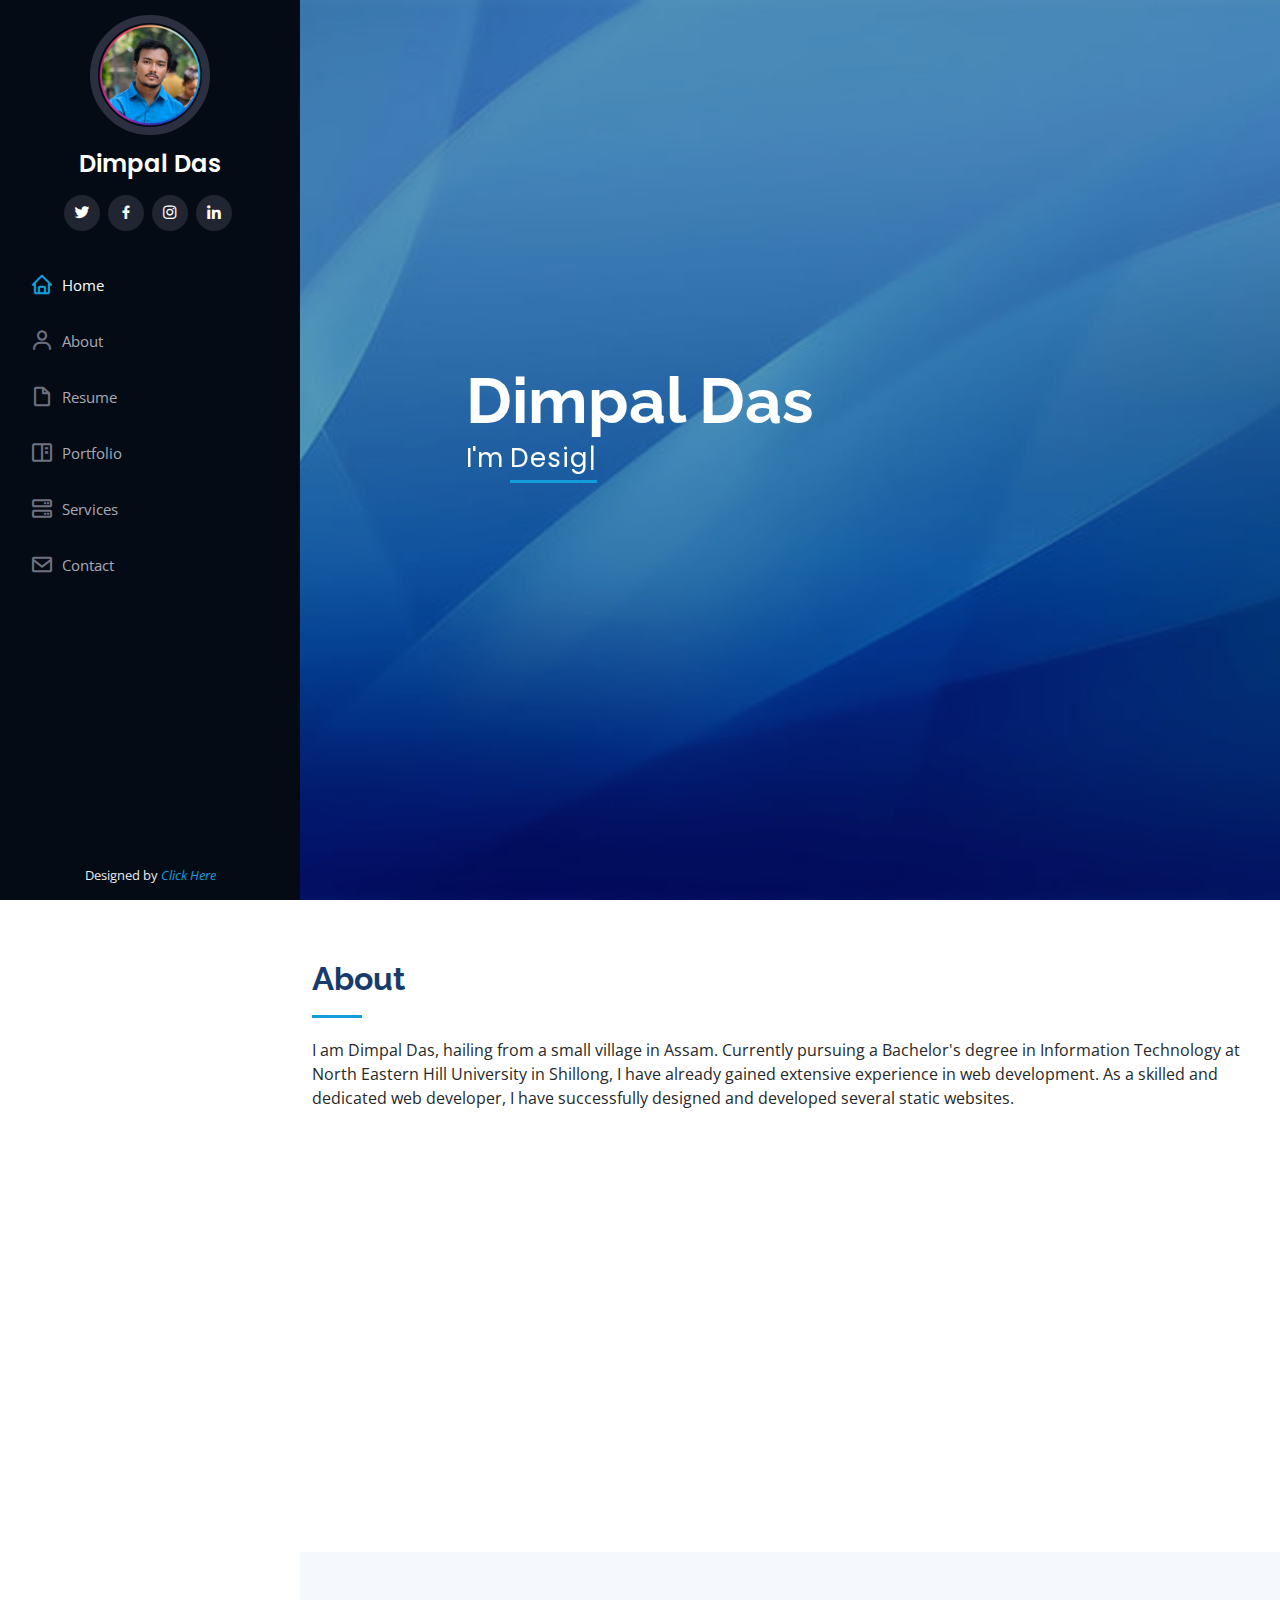
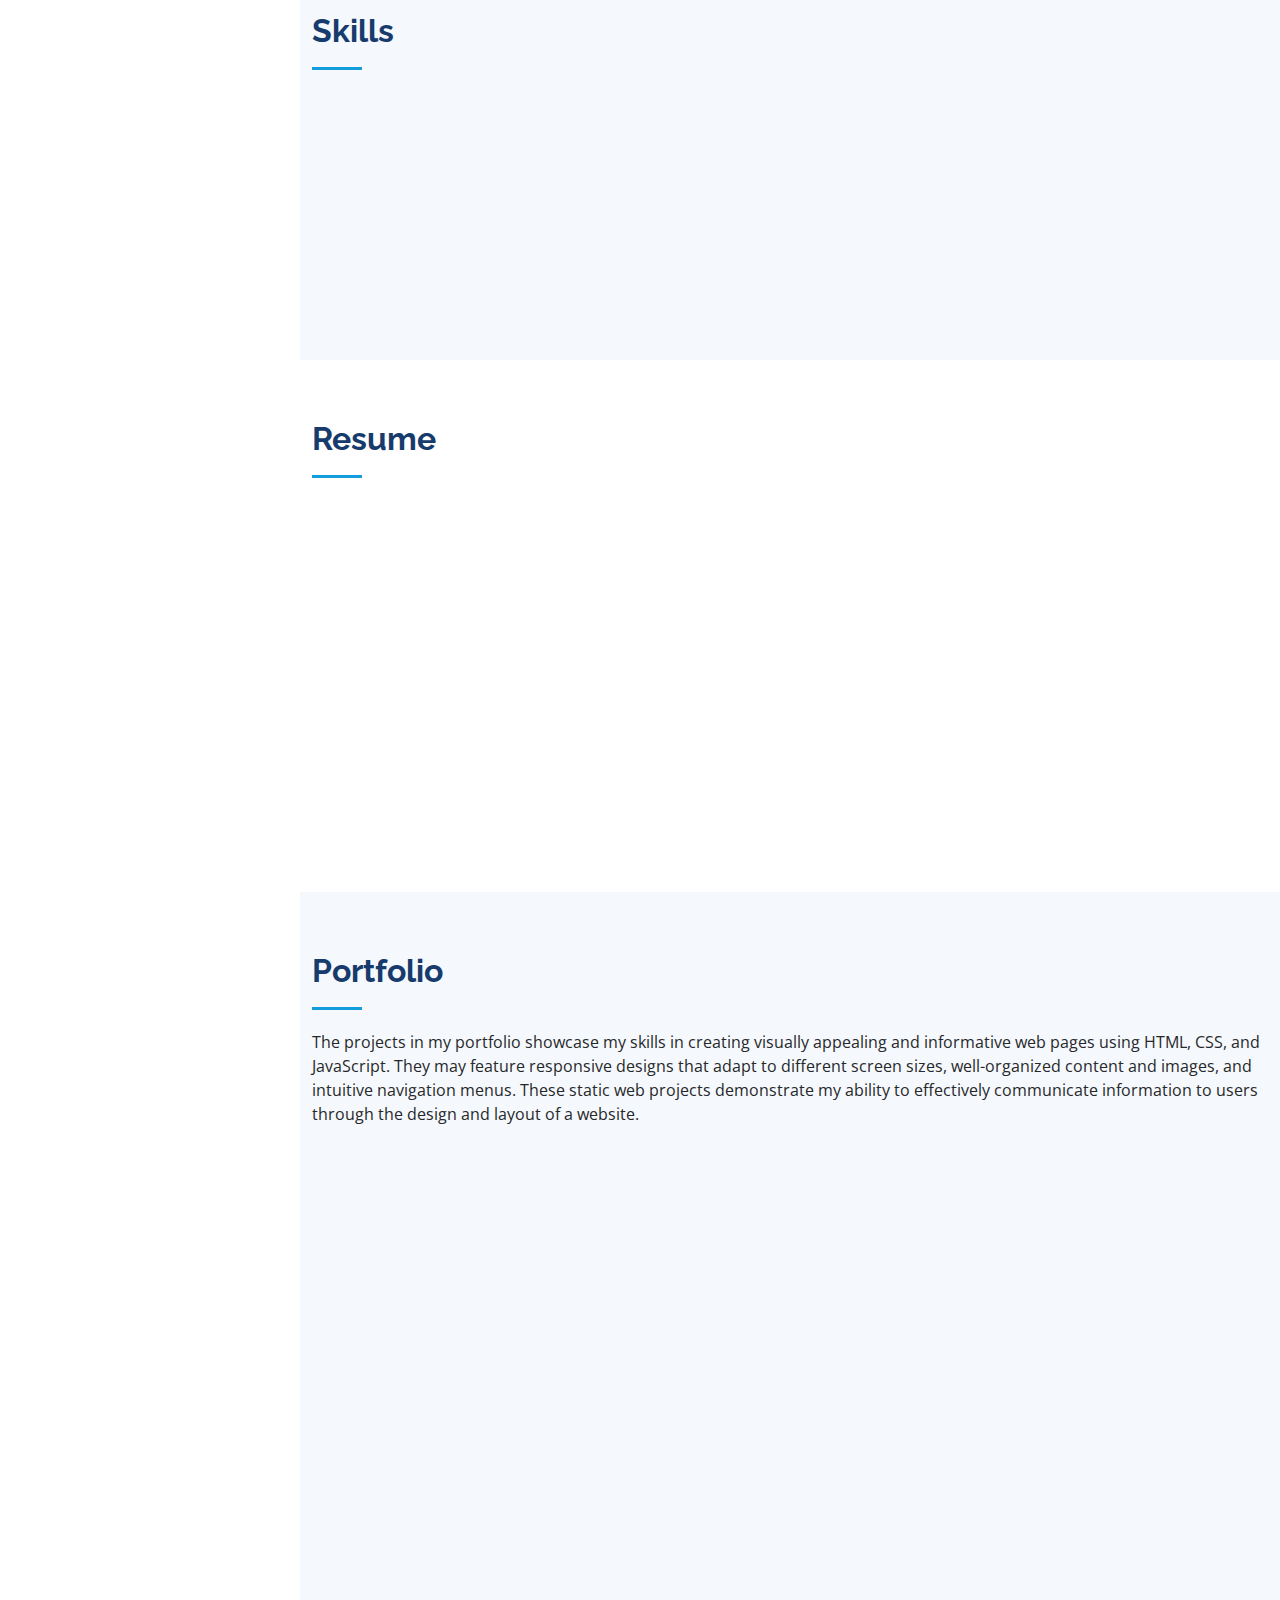
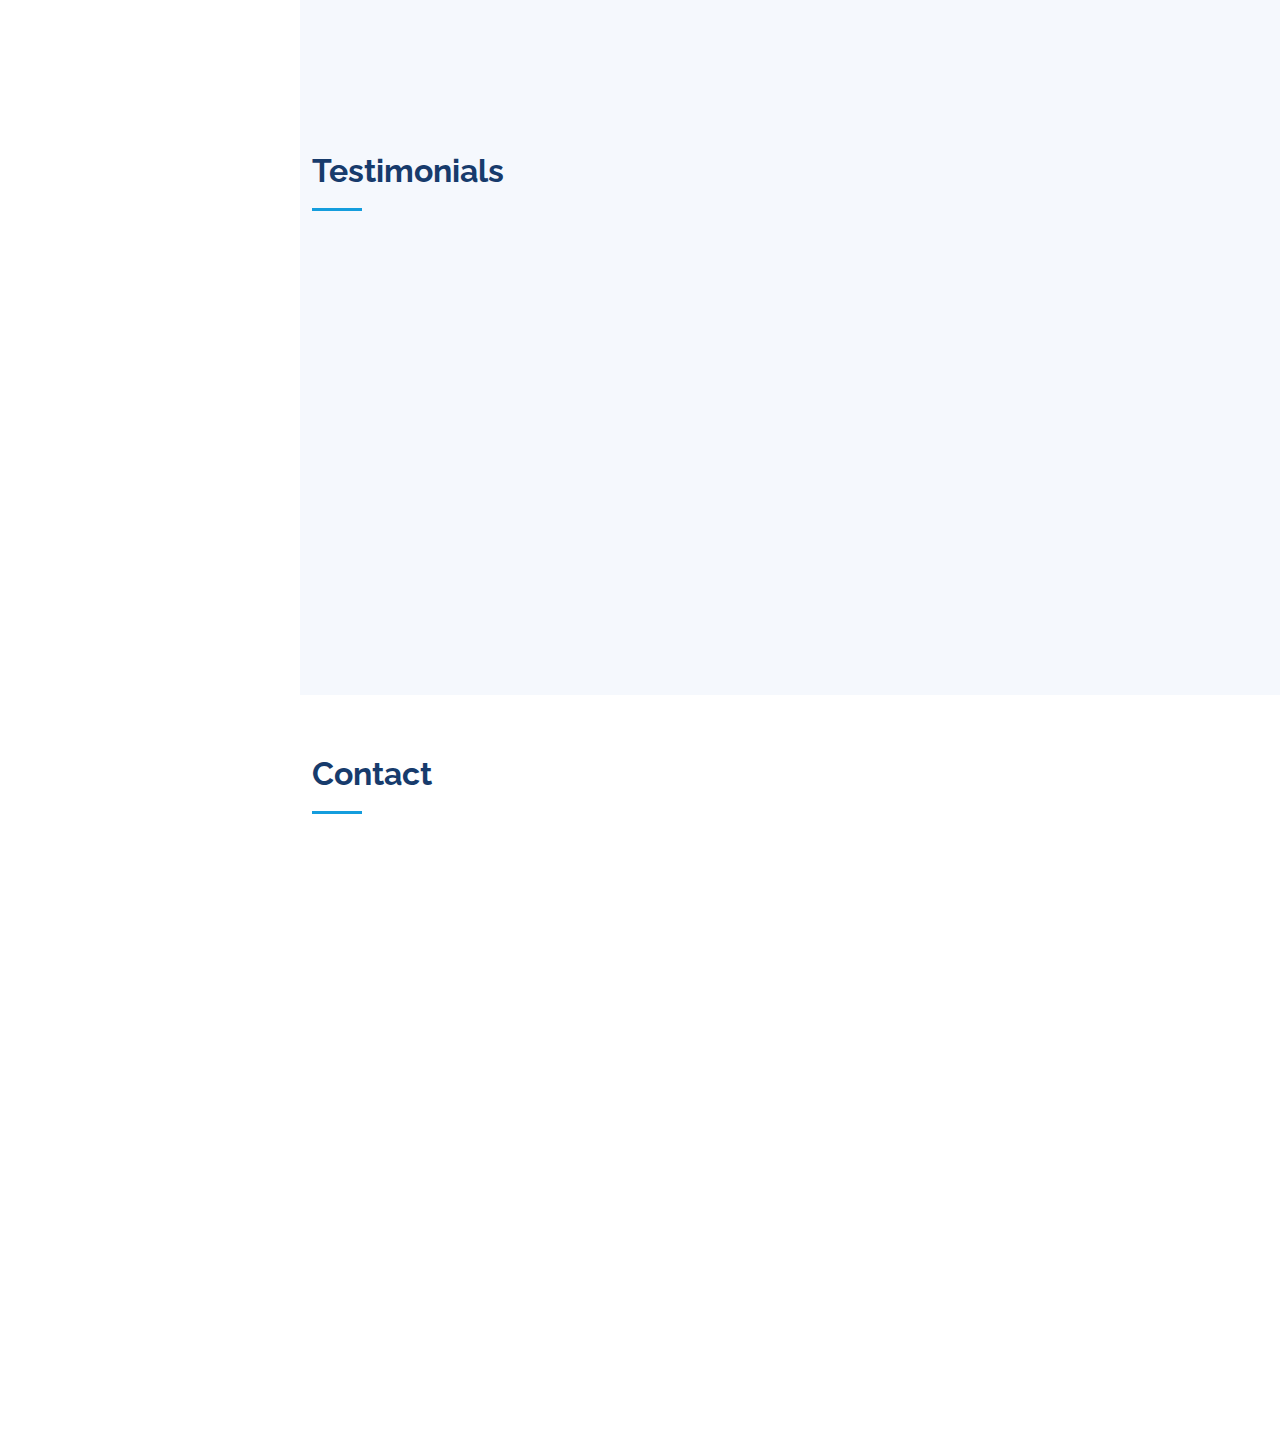
==== index.html @ 3d7adf9d "first submit" ====
<!DOCTYPE html>
<html lang="en">

<head>
  <meta charset="utf-8">
  <meta content="width=device-width, initial-scale=1.0" name="viewport">

  <title>Dimpal</title>
  <meta content="" name="description">
  <meta content="" name="keywords">

  <!-- Favicons -->
  <link href="assets/img/mylogos.png" rel="icon">
  <link href="assets/img/mylogos.png" rel="apple-touch-icon">

  <!-- Google Fonts -->
  <link
    href="https://fonts.googleapis.com/css?family=Open+Sans:300,300i,400,400i,600,600i,700,700i|Raleway:300,300i,400,400i,500,500i,600,600i,700,700i|Poppins:300,300i,400,400i,500,500i,600,600i,700,700i"
    rel="stylesheet">

  <!-- Vendor CSS Files -->
  <link href="assets/vendor/aos/aos.css" rel="stylesheet">
  <link href="assets/vendor/bootstrap/css/bootstrap.min.css" rel="stylesheet">
  <link href="assets/vendor/bootstrap-icons/bootstrap-icons.css" rel="stylesheet">
  <link href="assets/vendor/boxicons/css/boxicons.min.css" rel="stylesheet">
  <link href="assets/vendor/glightbox/css/glightbox.min.css" rel="stylesheet">
  <link href="assets/vendor/swiper/swiper-bundle.min.css" rel="stylesheet">

  <!-- Template Main CSS File -->
  <link href="assets/css/style.css" rel="stylesheet">

  <!-- =======================================================
  * Template Name: iPortfolio
  * Updated: Mar 10 2023 with Bootstrap v5.2.3
  * Template URL: https://bootstrapmade.com/iportfolio-bootstrap-portfolio-websites-template/
  * Author: BootstrapMade.com
  * License: https://bootstrapmade.com/license/
  ======================================================== -->
</head>

<body>

  <!-- ======= Mobile nav toggle button ======= -->
  <i class="bi bi-list mobile-nav-toggle d-xl-none"></i>

  <!-- ======= Header ======= -->
  <header id="header">
    <div class="d-flex flex-column">

      <div class="profile">
        <img src="assets/img/dimpl.png" alt="" class="img-fluid rounded-circle">
        <h1 class="text-light"><a href="index.html">Dimpal Das</a></h1>
        <div class="social-links mt-3 text-center">
          <a href="https://twitter.com/SriDimpalDas3?t=jRDei_C4oICgm6R122n3Zw&s=09" class="twitter"><i class="bx bxl-twitter"></i></a>
          <a href="https://www.facebook.com/dimpal.das.12576" class="facebook"><i class="bx bxl-facebook"></i></a>
          <a href="https://instagram.com/asd___0011?igshid=ZDdkNTZiNTM=" class="instagram"><i class="bx bxl-instagram"></i></a>
          <a href="https://www.linkedin.com/in/dimpal-das-0a098a165/" class="linkedin"><i class="bx bxl-linkedin"></i></a>
        </div>
      </div>

      <nav id="navbar" class="nav-menu navbar">
        <ul>
          <li><a href="#hero" class="nav-link scrollto active"><i class="bx bx-home"></i> <span>Home</span></a></li>
          <li><a href="#about" class="nav-link scrollto"><i class="bx bx-user"></i> <span>About</span></a></li>
          <li><a href="#resume" class="nav-link scrollto"><i class="bx bx-file-blank"></i> <span>Resume</span></a></li>
          <li><a href="#portfolio" class="nav-link scrollto"><i class="bx bx-book-content"></i>
              <span>Portfolio</span></a></li>
          <li><a href="#services" class="nav-link scrollto"><i class="bx bx-server"></i> <span>Services</span></a></li>
          <li><a href="#contact" class="nav-link scrollto"><i class="bx bx-envelope"></i> <span>Contact</span></a></li>
        </ul>
      </nav><!-- .nav-menu -->
    </div>
  </header><!-- End Header -->

  <!-- ======= Hero Section ======= -->
  <section id="hero" class="d-flex flex-column justify-content-center align-items-center">
    <div class="hero-container" data-aos="fade-in">
      <h1>Dimpal Das</h1>
      <p>I'm <span class="typed" data-typed-items="Designer, Developer, Freelancer, Photographer"></span></p>
    </div>
  </section><!-- End Hero -->

  <main id="main">

    <!-- ======= About Section ======= -->
    <section id="about" class="about">
      <div class="container">

        <div class="section-title">
          <h2>About</h2>
          <p>I am Dimpal Das, hailing from a small village in Assam. Currently pursuing a Bachelor's
            degree in Information Technology at North Eastern Hill University in Shillong, I have already gained
            extensive experience in web development. As a skilled and dedicated web developer, I have successfully
            designed and developed several static websites.
          </p>
        </div>

        <div class="row">
          <div class="col-lg-4" data-aos="fade-right">
            <img src="assets/img/profile-img.jpg" class="img-fluid img-thumbnail" alt="">
          </div>
          <div class="col-lg-8 pt-4 pt-lg-0 content" data-aos="fade-left">
            <h3>UI/UX Designer &amp; Web Developer.</h3>
            <p class="fst-italic">
              My passion for web development stems from my deep interest in computer technology and its practical
              applications. I am always eager to explore new techniques and stay up-to-date with emerging trends and
              best practices in the industry. I am also an avid learner and enjoy reading about new topics. I am
              well-equipped to pursue a successful and fulfilling career in the field of Information Technology.
            </p>
            <div class="row">
              <div class="col-lg-6">
                <ul>
                  <li><i class="bi bi-chevron-right"></i> <strong>Birthday:</strong> <span>29 January 2002</span></li>
                  <li><i class="bi bi-chevron-right"></i> <strong>Website:</strong> <span>www.dimpal.online</span></li>
                  <li><i class="bi bi-chevron-right"></i> <strong>Phone:</strong> <span>+123 456 7890</span></li>
                  <li><i class="bi bi-chevron-right"></i> <strong>Place:</strong> <span>Assam, India</span></li>
                </ul>
              </div>
              <div class="col-lg-6">
                <ul>
                  <li><i class="bi bi-chevron-right"></i> <strong>Age:</strong> <span>21</span></li>
                  <li><i class="bi bi-chevron-right"></i> <strong>Email:</strong> <span>contact@dimpal.online</span>
                  </li>
                  <li><i class="bi bi-chevron-right"></i> <strong>Freelance:</strong> <span>Available</span></li>
                </ul>
              </div>
            </div>
          </div>
        </div>

      </div>
    </section><!-- End About Section -->

    <!-- ======= Skills Section ======= -->
    <section id="skills" class="skills section-bg">
      <div class="container">

        <div class="section-title">
          <h2>Skills</h2>
        </div>

        <div class="row skills-content">

          <div class="col-lg-6" data-aos="fade-up">

            <div class="progress">
              <span class="skill">HTML <i class="val">100%</i></span>
              <div class="progress-bar-wrap">
                <div class="progress-bar" role="progressbar" aria-valuenow="100" aria-valuemin="0" aria-valuemax="100">
                </div>
              </div>
            </div>

            <div class="progress">
              <span class="skill">CSS <i class="val">90%</i></span>
              <div class="progress-bar-wrap">
                <div class="progress-bar" role="progressbar" aria-valuenow="90" aria-valuemin="0" aria-valuemax="100">
                </div>
              </div>
            </div>

            <div class="progress">
              <span class="skill">JavaScript <i class="val">75%</i></span>
              <div class="progress-bar-wrap">
                <div class="progress-bar" role="progressbar" aria-valuenow="75" aria-valuemin="0" aria-valuemax="100">
                </div>
              </div>
            </div>

          </div>

          <div class="col-lg-6" data-aos="fade-up" data-aos-delay="100">

            <div class="progress">
              <span class="skill">React <i class="val">60%</i></span>
              <div class="progress-bar-wrap">
                <div class="progress-bar" role="progressbar" aria-valuenow="60" aria-valuemin="0" aria-valuemax="100">
                </div>
              </div>
            </div>

            <!-- <div class="progress">
              <span class="skill">Express <i class="val">20%</i></span>
              <div class="progress-bar-wrap">
                <div class="progress-bar" role="progressbar" aria-valuenow="20" aria-valuemin="0" aria-valuemax="100"></div>
              </div>
            </div> -->

            <div class="progress">
              <span class="skill">Photoshop <i class="val">60%</i></span>
              <div class="progress-bar-wrap">
                <div class="progress-bar" role="progressbar" aria-valuenow="60" aria-valuemin="0" aria-valuemax="100">
                </div>
              </div>
            </div>

          </div>

        </div>

      </div>
    </section><!-- End Skills Section -->

    <!-- ======= Resume Section ======= -->
    <section id="resume" class="resume">
      <div class="container">

        <div class="section-title">
          <h2>Resume</h2>
        </div>

        <div class="row">
          <div class="col-lg-6" data-aos="fade-up">
            <h3 class="resume-title">Sumary</h3>
            <div class="resume-item pb-0">
              <h4>Dimpal Das</h4>
              <p><em>I'm a positive, enthusiastic and competent Web Developer who, over the months, has built us a
                  diverse range of skills, qualities and attributes that guarantee I will perform highly in this
                  role.</em></p>
              <ul>
                <li>Bajali, Assam, India</li>
                <li>(123) 456-7891</li>
                <li>dimpaldas520@gmail.com</li>
              </ul>
            </div>
          </div>
          <div class="col-lg-6" data-aos="fade-up">
            <h3 class="resume-title">Education</h3>
            <div class="resume-item">
              <h4>Bachelor of Technology</h4>
              <p><b>Information Technology</b></p>
              <h5>2020 - Present</h5>
              <p><em>North Eastern Hill University, Shillong</em></p>
            </div>
          </div>
        </div>

      </div>
    </section><!-- End Resume Section -->

    <!-- ======= Portfolio Section ======= -->
    <section id="portfolio" class="portfolio section-bg">
      <div class="container">

        <div class="section-title">
          <h2>Portfolio</h2>
          <p>The projects in my portfolio showcase my skills in creating visually appealing and informative web
            pages using HTML, CSS, and JavaScript. They may feature responsive designs that adapt to different screen
            sizes, well-organized content and images, and intuitive navigation menus. These static web projects
            demonstrate my ability to effectively communicate information to users through the design and layout of a
            website.</p>
        </div>

        <div class="row" data-aos="fade-up">
          <div class="col-lg-12 d-flex justify-content-center">
            <ul id="portfolio-flters">
              <li data-filter="*" class="filter-active">All</li>
              <li data-filter=".filter-app">App</li>
              <li data-filter=".filter-card">Card</li>
              <li data-filter=".filter-web">Web</li>
            </ul>
          </div>
        </div>

        <div class="row portfolio-container" data-aos="fade-up" data-aos-delay="100">

          <div class="col-lg-4 col-md-6 portfolio-item filter-app">
            <div class="portfolio-wrap">
              <img src="assets/img/portfolio/calcu.png" class="img-fluid" alt="">
              <div class="portfolio-links">
                <a href="assets/img/portfolio/calcu.png" data-gallery="portfolioGallery" class="portfolio-lightbox"
                  title="Web 1"><i class="bx bx-plus"></i></a>
                <a href="./project1.html" title="More Details"><i class="bx bx-link"></i></a>
              </div>
            </div>
          </div>

          <div class="col-lg-4 col-md-6 portfolio-item filter-web">
            <div class="portfolio-wrap">
              <img src="assets/img/portfolio/registration.png" class="img-fluid" alt="">
              <div class="portfolio-links">
                <a href="assets/img/portfolio/registration.png" data-gallery="portfolioGallery"
                  class="portfolio-lightbox" title="Web 2"><i class="bx bx-plus"></i></a>
                <a href="./project2.html" title="More Details"><i class="bx bx-link"></i></a>
              </div>
            </div>
          </div>

          <div class="col-lg-4 col-md-6 portfolio-item filter-app">
            <div class="portfolio-wrap">
              <img src="assets/img/portfolio/sgpacalcu.png" class="img-fluid" alt="">
              <div class="portfolio-links">
                <a href="assets/img/portfolio/sgpacalcu.png" data-gallery="portfolioGallery" class="portfolio-lightbox"
                  title="Web 3"><i class="bx bx-plus"></i></a>
                <a href="./project3.html" title="More Details"><i class="bx bx-link"></i></a>
              </div>
            </div>
          </div>

          <div class="col-lg-4 col-md-6 portfolio-item filter-card">
            <div class="portfolio-wrap">
              <img src="assets/img/portfolio/rps.png" class="img-fluid" alt="">
              <div class="portfolio-links">
                <a href="assets/img/portfolio/rps.png" data-gallery="portfolioGallery" class="portfolio-lightbox"
                  title="Web 4"><i class="bx bx-plus"></i></a>
                <a href="./project4.html" title="More Details"><i class="bx bx-link"></i></a>
              </div>
            </div>
          </div>

          <div class="col-lg-4 col-md-6 portfolio-item filter-web">
            <div class="portfolio-wrap">
              <img src="assets/img/portfolio/portfolio.png" class="img-fluid" alt="">
              <div class="portfolio-links">
                <a href="assets/img/portfolio/portfolio.png" data-gallery="portfolioGallery" class="portfolio-lightbox"
                  title="Web 5"><i class="bx bx-plus"></i></a>
                <a href="./Project5.html" title="More Details"><i class="bx bx-link"></i></a>
              </div>
            </div>
          </div>

          <div class="col-lg-4 col-md-6 portfolio-item filter-app">
            <div class="portfolio-wrap">
              <img src="assets/img/portfolio/myprofile.png" class="img-fluid" alt="">
              <div class="portfolio-links">
                <a href="assets/img/portfolio/myprofile.png" data-gallery="portfolioGallery" class="portfolio-lightbox"
                  title="Web 6"><i class="bx bx-plus"></i></a>
                <a href="Project6.html" title="More Details"><i class="bx bx-link"></i></a>
              </div>
            </div>
          </div>

        </div>

      </div>
    </section><!-- End Portfolio Section -->

    <!-- ======= Services Section ======= -->

    <!-- End Services Section -->

    <!-- ======= Testimonials Section ======= -->
    <section id="testimonials" class="testimonials section-bg">
      <div class="container">

        <div class="section-title">
          <h2>Testimonials</h2>
        </div>

        <div class="testimonials-slider swiper" data-aos="fade-up" data-aos-delay="100">
          <div class="">

            <div class="swiper-slide">
              <div class="testimonial-item" data-aos="fade-up">
                <p>
                  <i class="bx bxs-quote-alt-left quote-icon-left"></i>I want to share my experience working with HTML, CSS, JavaScript, React, and Express. From the early
                  stages of designing the website's layout with HTML and CSS to adding interactivity and functionality
                  with JavaScript, I have found that these technologies are not only flexible but also intuitive and
                  easy to use. React, in particular, has been a game-changer for me, allowing me to create dynamic and
                  engaging user interfaces with ease.
                  And when it comes to server-side programming, Express has proven to be a reliable and efficient
                  framework that has allowed me to build robust and scalable web applications quickly.<br>
                  Thank you for your attention.
                  <i class="bx bxs-quote-alt-right quote-icon-right"></i>
                </p>
                <img src="assets/img/dimpl.png" class="testimonial-img" alt="">
                <h3>Dimpal Das</h3>
                <h4>Developer</h4>
              </div>
            </div><!-- End testimonial item -->
          </div>
          <div class="swiper-pagination"></div>
        </div>

      </div>
    </section><!-- End Testimonials Section -->

    <!-- ======= Contact Section ======= -->
    <section id="contact" class="contact">
      <div class="container">

        <div class="section-title">
          <h2>Contact</h2>
        </div>

        <div class="row" data-aos="fade-in">

          <div class="col-12 d-flex align-items-stretch">
            <div class="info">
              <div class="row">
                <div class="col-md-4 address">
                  <i class="bi bi-geo-alt"></i>
                  <h4>Location:</h4>
                  <p>Bajali Assam, India 781377</p>
                </div>

                <div class="col-md-4 email">
                  <i class="bi bi-envelope"></i>
                  <h4>Email:</h4>
                  <p>contact@dimpal.online</p>
                </div>

                <div class="col-md-4 phone">
                  <i class="bi bi-phone"></i>
                  <h4>Call:</h4>
                  <p>+1 5589 55488 55s</p>
                </div>
              </div>

              <iframe
                src="https://www.google.com/maps/embed?pb=!1m18!1m12!1m3!1d3395.9372894512726!2d91.89259403322534!3d25.609239640501862!2m3!1f0!2f0!3f0!3m2!1i1024!2i768!4f13.1!3m3!1m2!1s0x37507f22140a28e5%3A0xbd0c5db91a76e6c1!2sSchool%20of%20Technology!5e0!3m2!1sen!2sin!4v1681089300383!5m2!1sen!2sin"
                frameborder="0" style="border:0; width: 100%; height: 290px;" allowfullscreen></iframe>
            </div>

          </div>
        </div>

      </div>
    </section><!-- End Contact Section -->

  </main><!-- End #main -->

  <!-- ======= Footer ======= -->
  <footer id="footer">
    <div class="container">
      <div class="credits">
        <!-- All the links in the footer should remain intact. -->
        <!-- You can delete the links only if you purchased the pro version. -->
        <!-- Licensing information: https://bootstrapmade.com/license/ -->
        <!-- Purchase the pro version with working PHP/AJAX contact form: https://bootstrapmade.com/iportfolio-bootstrap-portfolio-websites-template/ -->
        Designed by <a href="https://dimpal.online/"><i>Click Here</i></a>
      </div>
    </div>
  </footer><!-- End  Footer -->

  <a href="#" class="back-to-top d-flex align-items-center justify-content-center"><i
      class="bi bi-arrow-up-short"></i></a>

  <!-- Vendor JS Files -->
  <script src="assets/vendor/purecounter/purecounter_vanilla.js"></script>
  <script src="assets/vendor/aos/aos.js"></script>
  <script src="assets/vendor/bootstrap/js/bootstrap.bundle.min.js"></script>
  <script src="assets/vendor/glightbox/js/glightbox.min.js"></script>
  <script src="assets/vendor/isotope-layout/isotope.pkgd.min.js"></script>
  <script src="assets/vendor/swiper/swiper-bundle.min.js"></script>
  <script src="assets/vendor/typed.js/typed.min.js"></script>
  <script src="assets/vendor/waypoints/noframework.waypoints.js"></script>
  <script src="assets/vendor/php-email-form/validate.js"></script>

  <!-- Template Main JS File -->
  <script src="assets/js/main.js"></script>

</body>

</html>
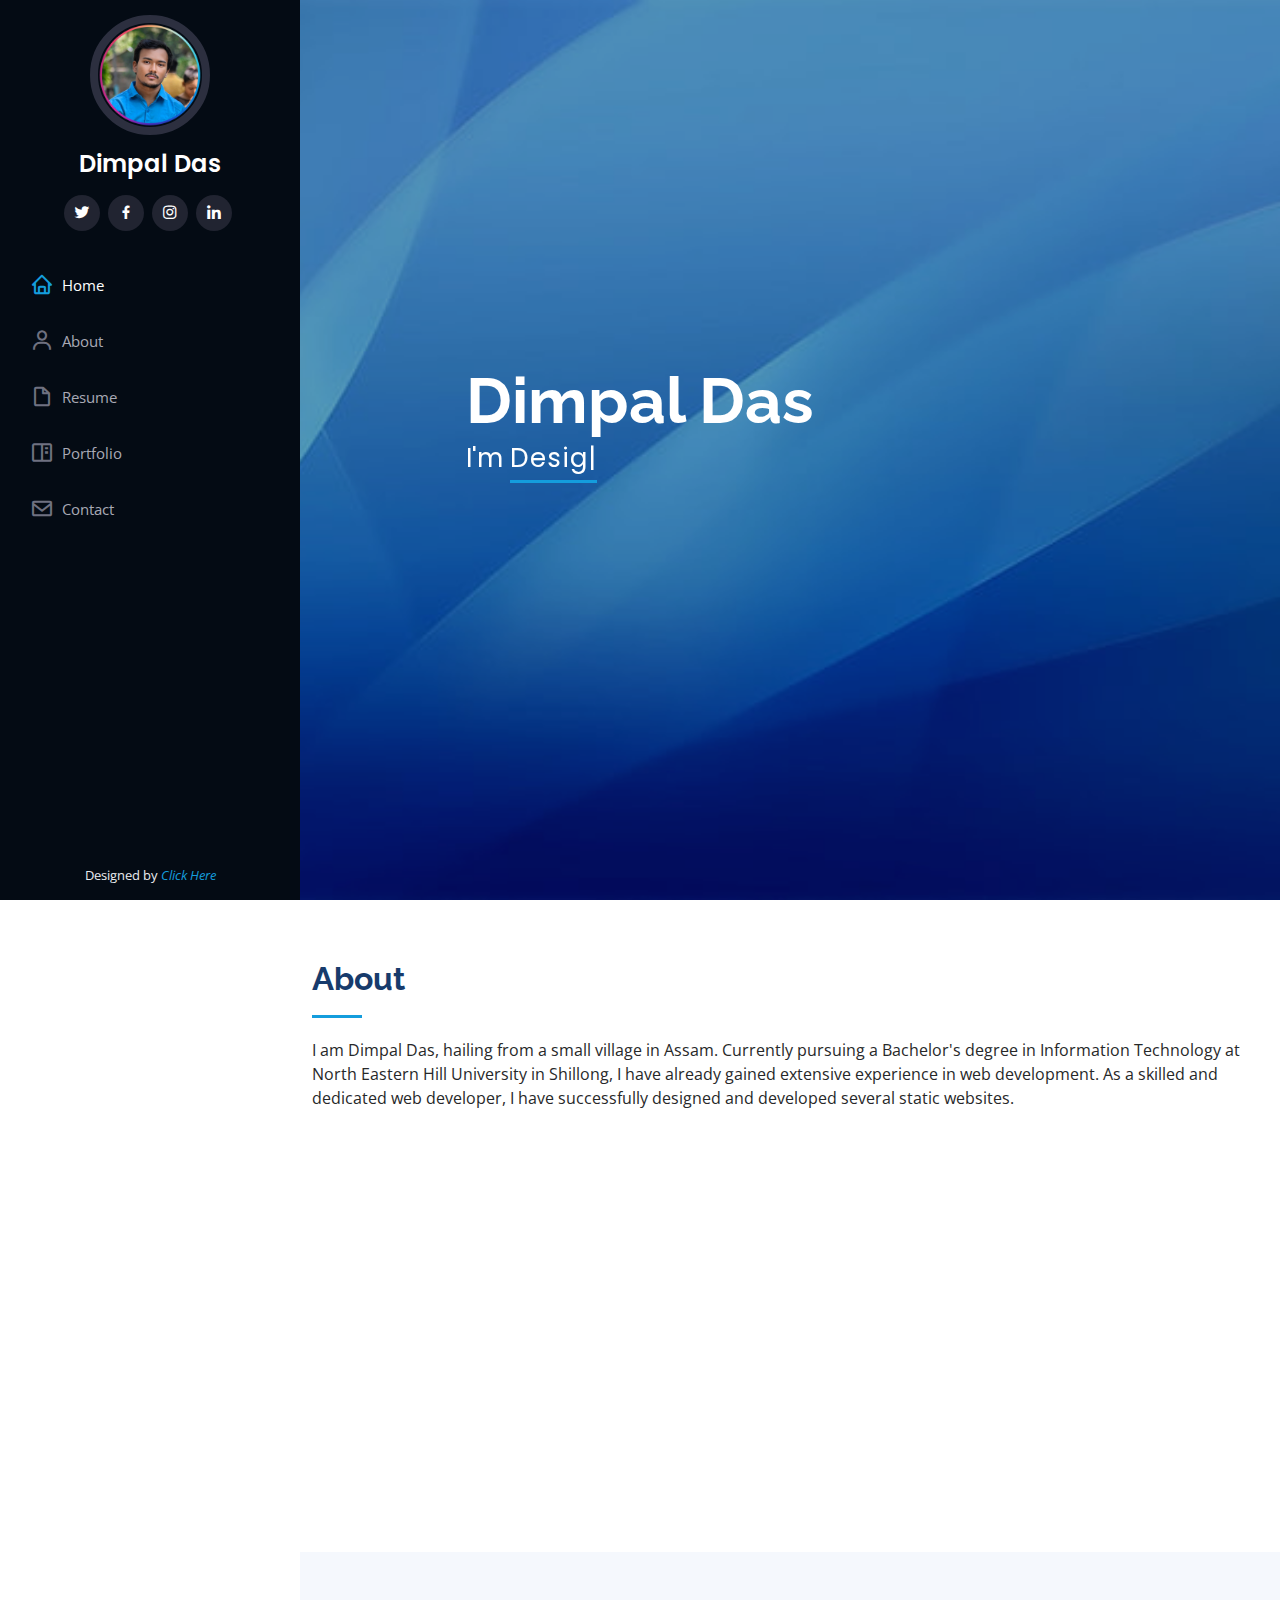
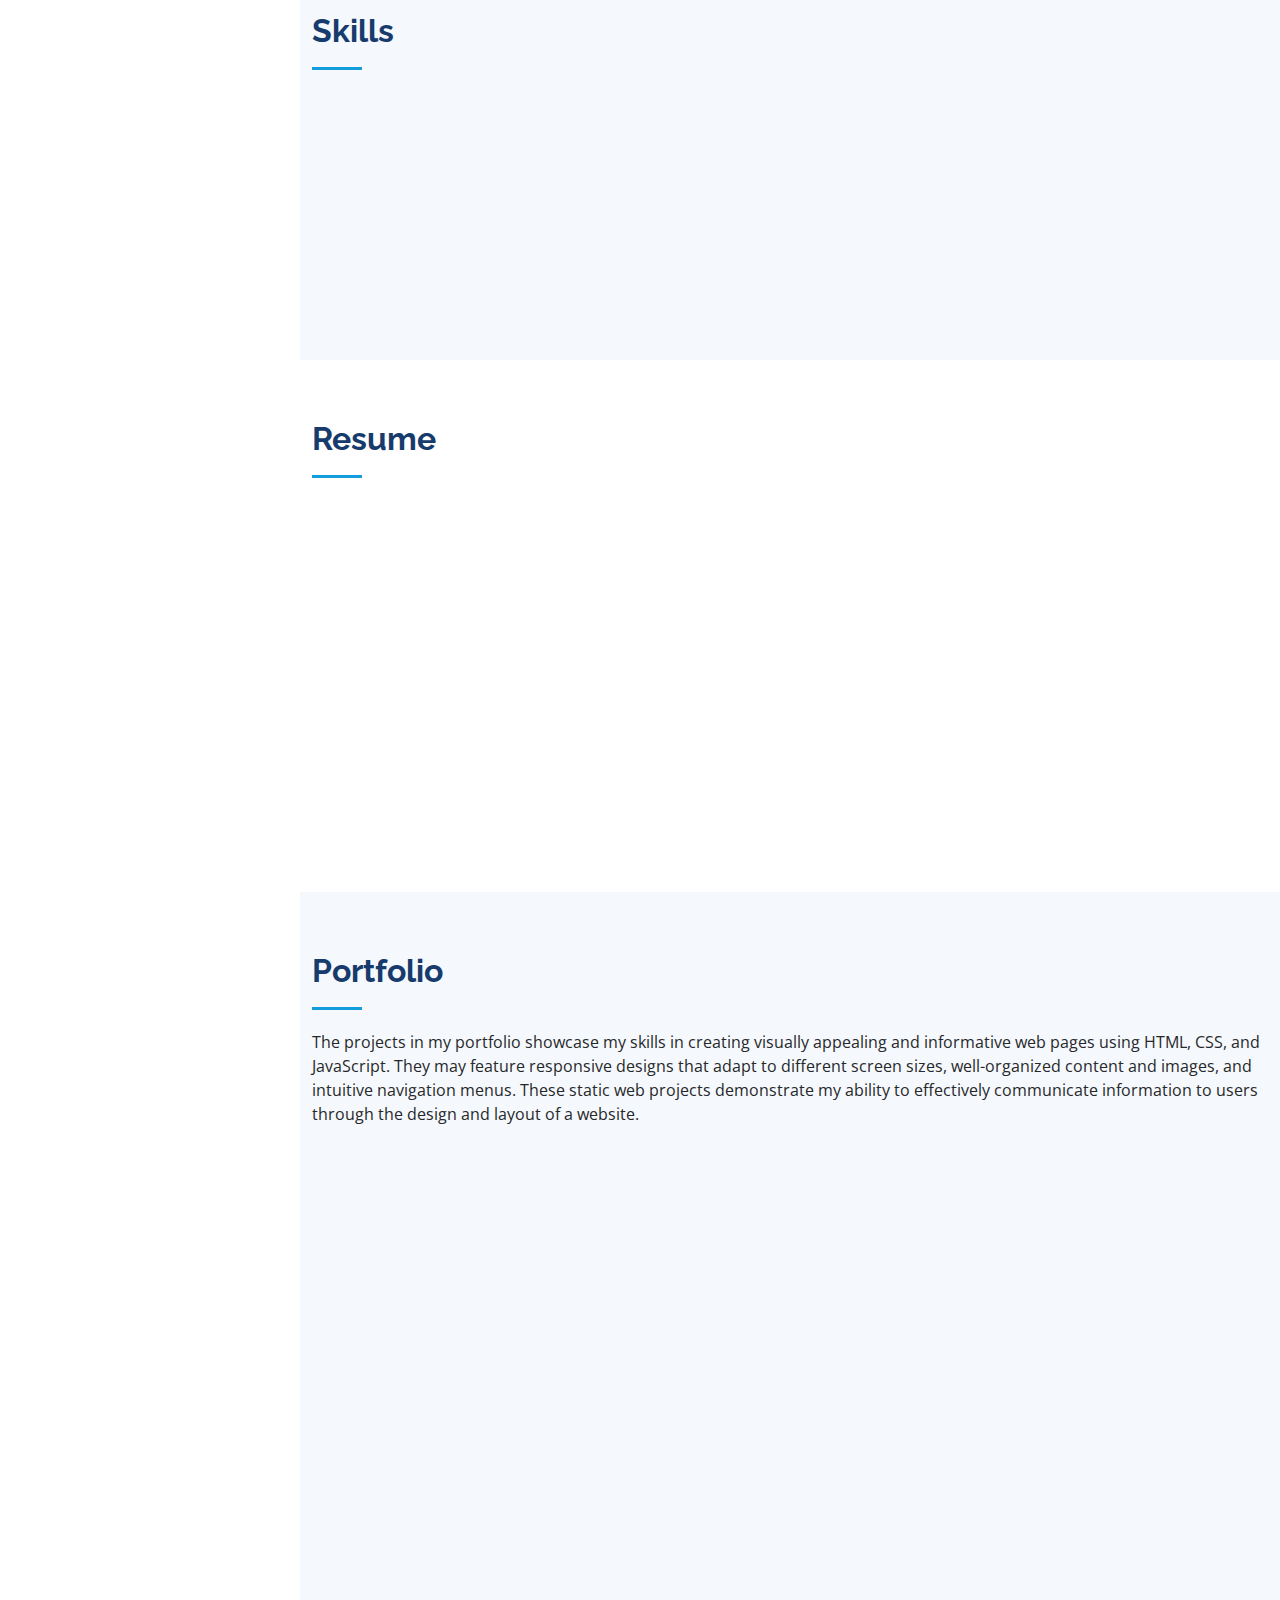
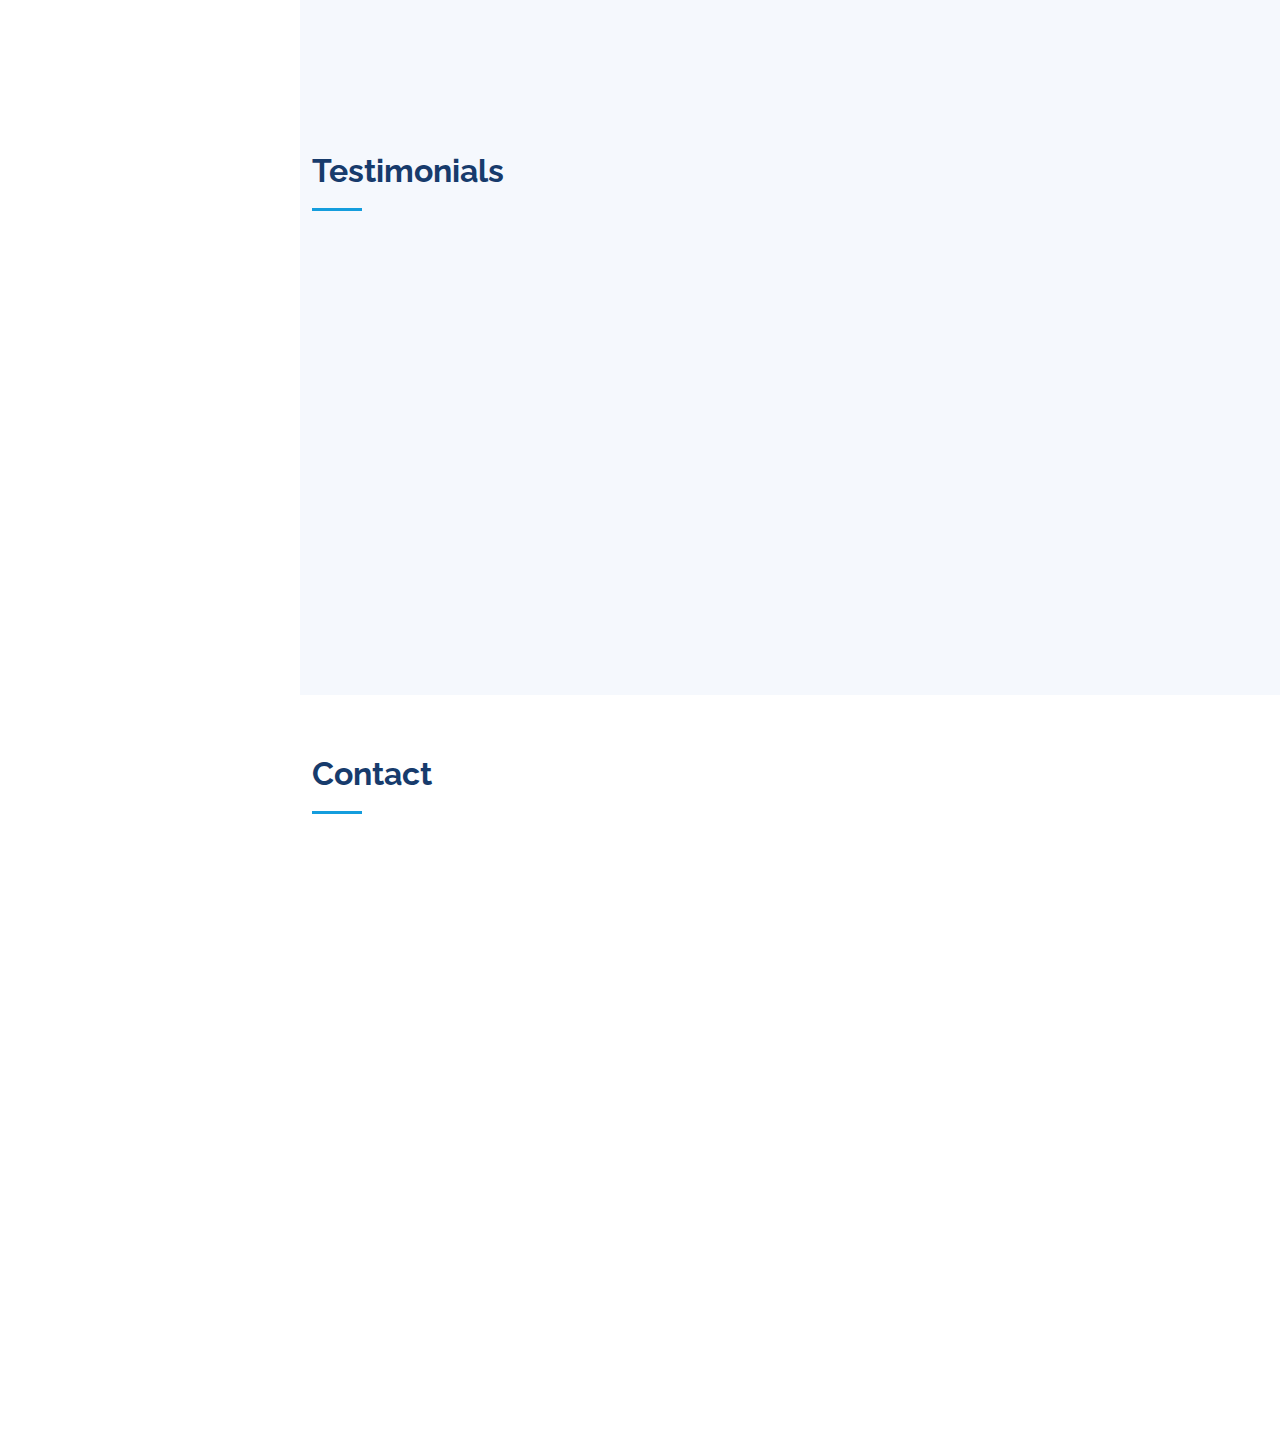
==== commit f7b8fc3e: "Add files via upload" ====
--- a/index.html
+++ b/index.html
@@ -65,7 +65,6 @@
           <li><a href="#resume" class="nav-link scrollto"><i class="bx bx-file-blank"></i> <span>Resume</span></a></li>
           <li><a href="#portfolio" class="nav-link scrollto"><i class="bx bx-book-content"></i>
               <span>Portfolio</span></a></li>
-          <li><a href="#services" class="nav-link scrollto"><i class="bx bx-server"></i> <span>Services</span></a></li>
           <li><a href="#contact" class="nav-link scrollto"><i class="bx bx-envelope"></i> <span>Contact</span></a></li>
         </ul>
       </nav><!-- .nav-menu -->
@@ -270,7 +269,7 @@
               <div class="portfolio-links">
                 <a href="assets/img/portfolio/calcu.png" data-gallery="portfolioGallery" class="portfolio-lightbox"
                   title="Web 1"><i class="bx bx-plus"></i></a>
-                <a href="./project1.html" title="More Details"><i class="bx bx-link"></i></a>
+                <a href="./project1" title="More Details"><i class="bx bx-link"></i></a>
               </div>
             </div>
           </div>
@@ -281,7 +280,7 @@
               <div class="portfolio-links">
                 <a href="assets/img/portfolio/registration.png" data-gallery="portfolioGallery"
                   class="portfolio-lightbox" title="Web 2"><i class="bx bx-plus"></i></a>
-                <a href="./project2.html" title="More Details"><i class="bx bx-link"></i></a>
+                <a href="./project2" title="More Details"><i class="bx bx-link"></i></a>
               </div>
             </div>
           </div>
@@ -292,7 +291,7 @@
               <div class="portfolio-links">
                 <a href="assets/img/portfolio/sgpacalcu.png" data-gallery="portfolioGallery" class="portfolio-lightbox"
                   title="Web 3"><i class="bx bx-plus"></i></a>
-                <a href="./project3.html" title="More Details"><i class="bx bx-link"></i></a>
+                <a href="./project3" title="More Details"><i class="bx bx-link"></i></a>
               </div>
             </div>
           </div>
@@ -303,7 +302,7 @@
               <div class="portfolio-links">
                 <a href="assets/img/portfolio/rps.png" data-gallery="portfolioGallery" class="portfolio-lightbox"
                   title="Web 4"><i class="bx bx-plus"></i></a>
-                <a href="./project4.html" title="More Details"><i class="bx bx-link"></i></a>
+                <a href="./project4" title="More Details"><i class="bx bx-link"></i></a>
               </div>
             </div>
           </div>
@@ -314,7 +313,7 @@
               <div class="portfolio-links">
                 <a href="assets/img/portfolio/portfolio.png" data-gallery="portfolioGallery" class="portfolio-lightbox"
                   title="Web 5"><i class="bx bx-plus"></i></a>
-                <a href="./Project5.html" title="More Details"><i class="bx bx-link"></i></a>
+                <a href="./Project5" title="More Details"><i class="bx bx-link"></i></a>
               </div>
             </div>
           </div>
@@ -325,7 +324,7 @@
               <div class="portfolio-links">
                 <a href="assets/img/portfolio/myprofile.png" data-gallery="portfolioGallery" class="portfolio-lightbox"
                   title="Web 6"><i class="bx bx-plus"></i></a>
-                <a href="Project6.html" title="More Details"><i class="bx bx-link"></i></a>
+                <a href="Project6" title="More Details"><i class="bx bx-link"></i></a>
               </div>
             </div>
           </div>
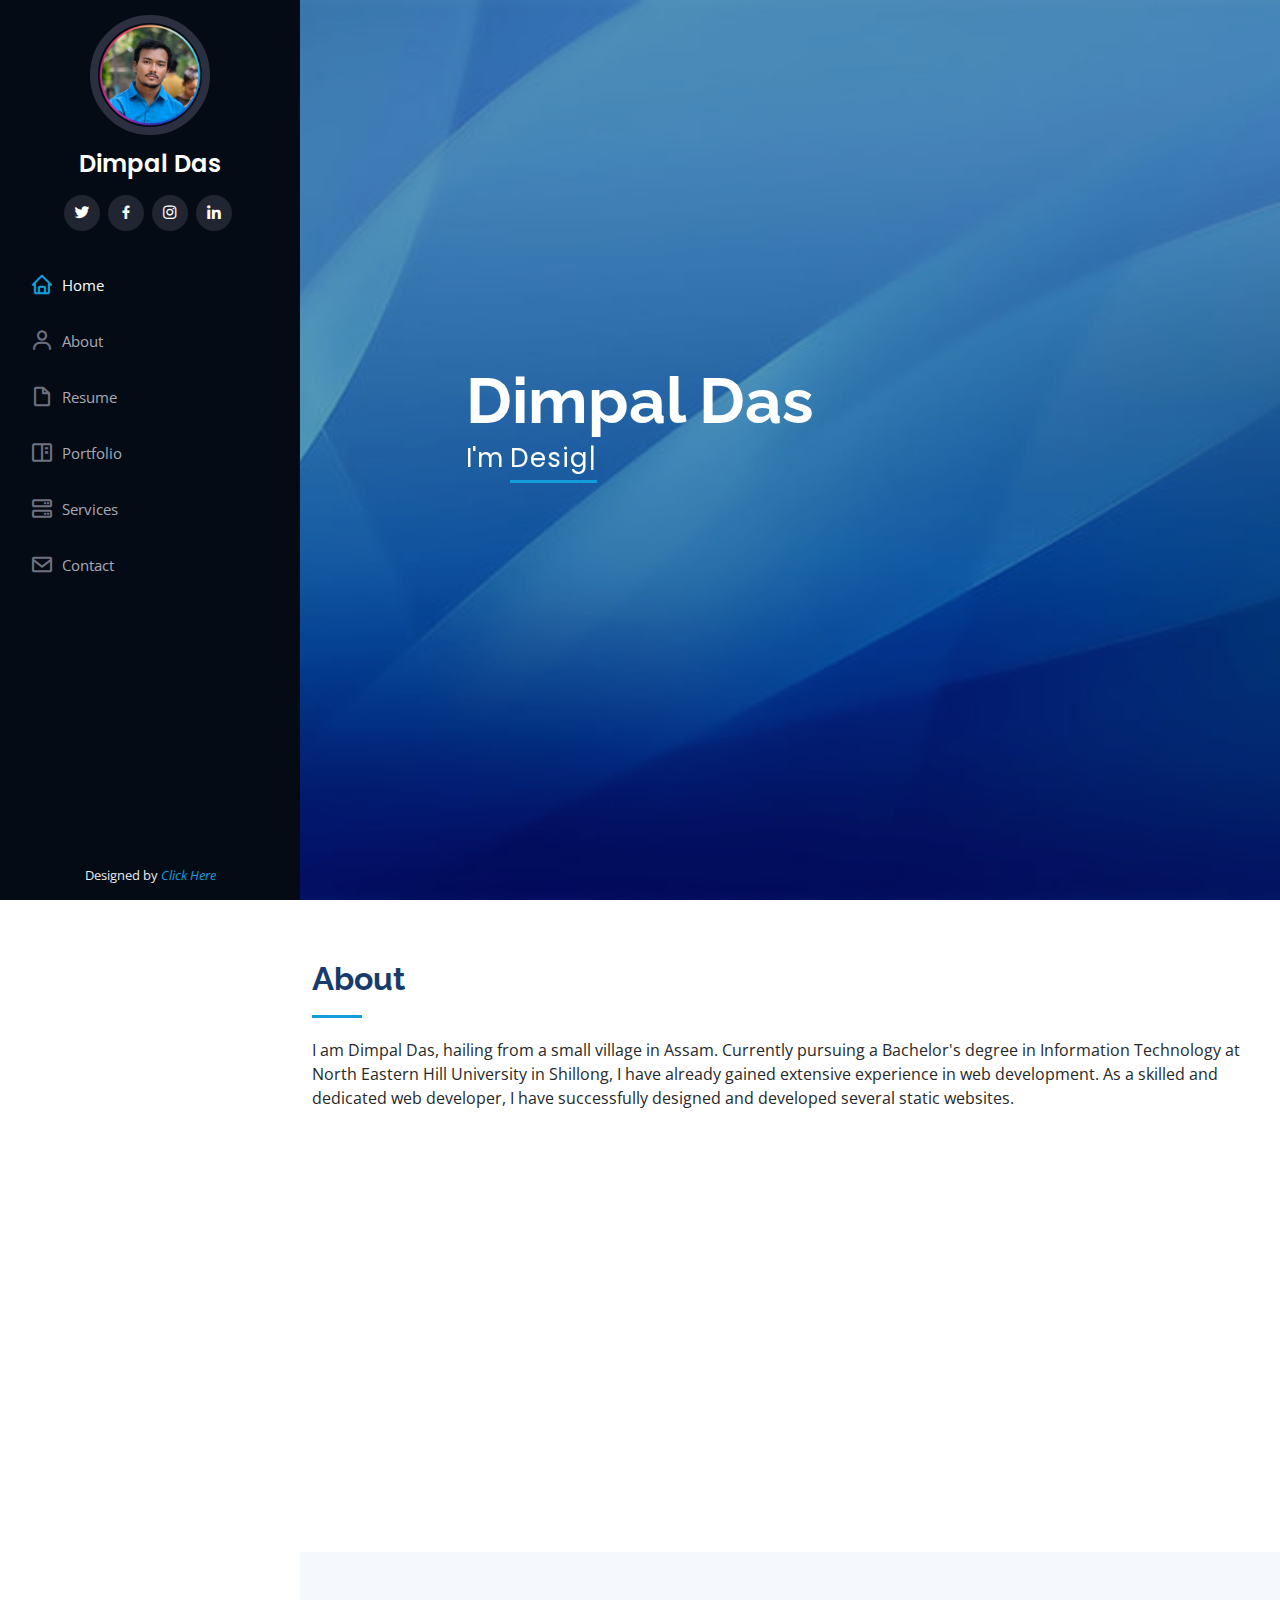
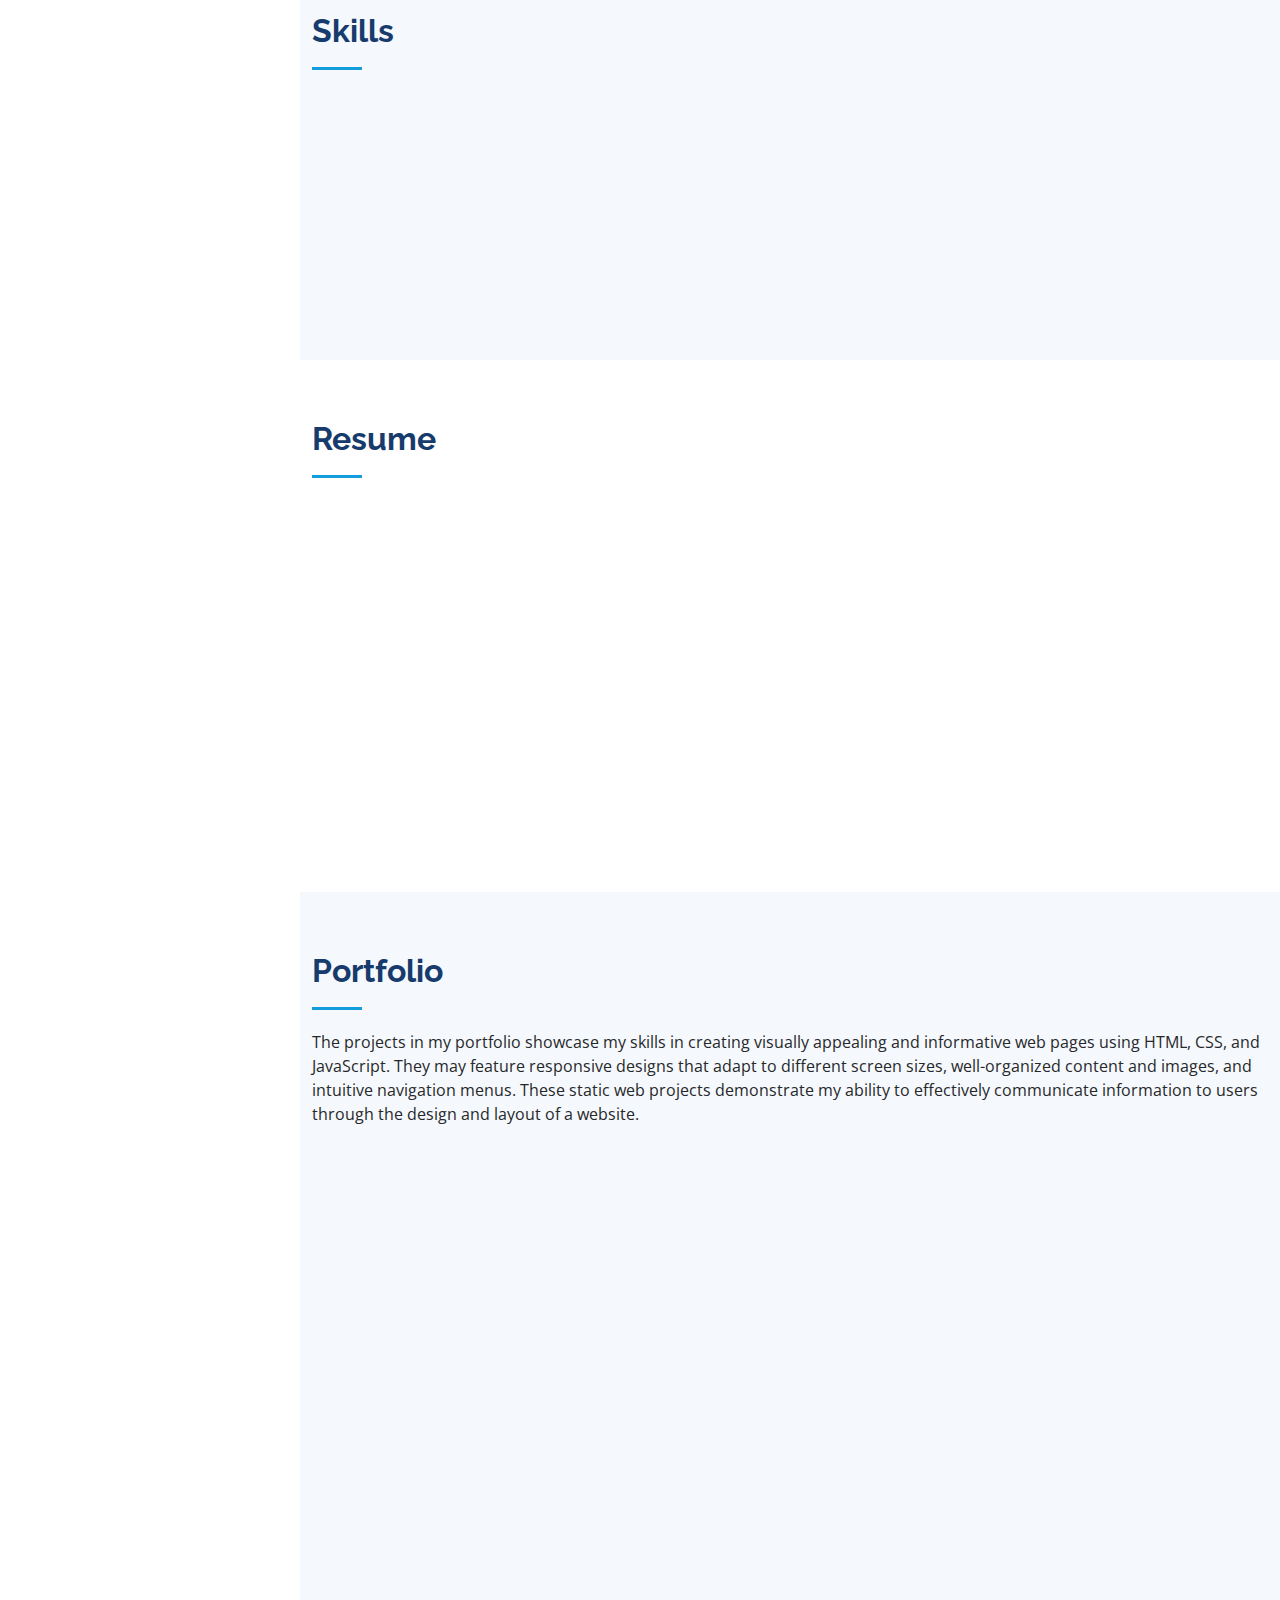
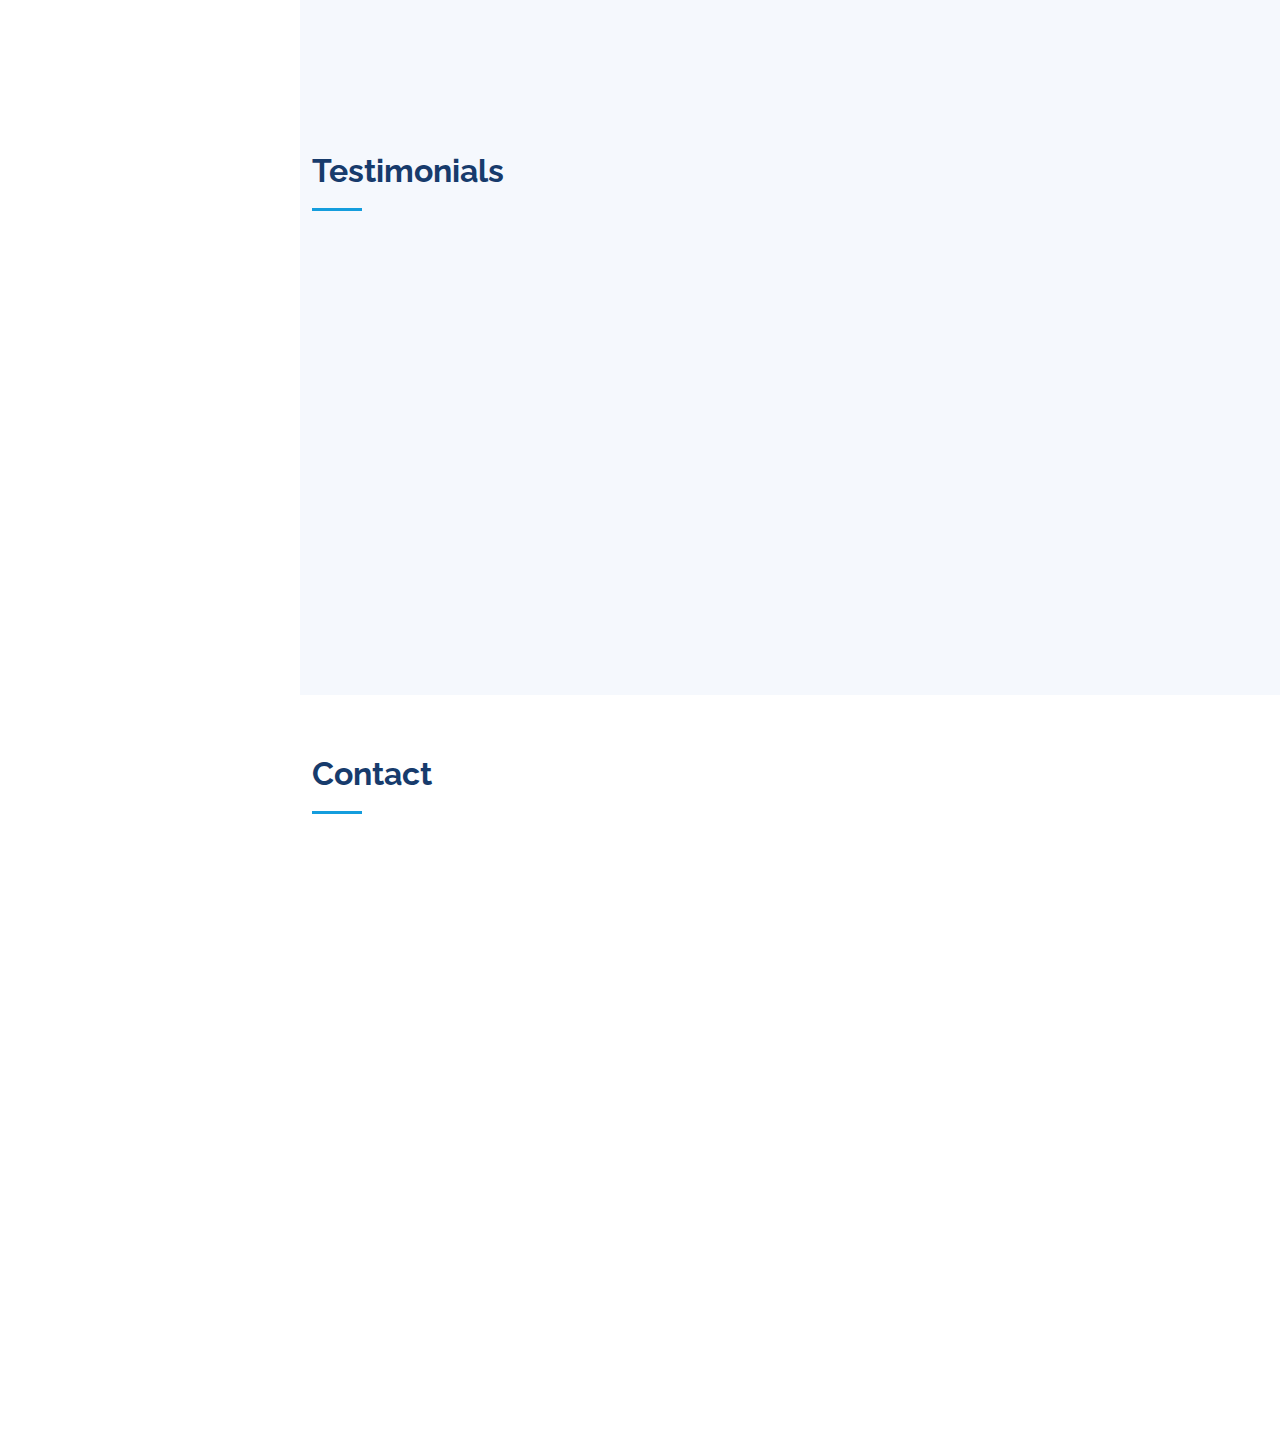
==== commit 5d7e0b9f: "Add files via upload" ====
--- a/index.html
+++ b/index.html
@@ -65,6 +65,7 @@
           <li><a href="#resume" class="nav-link scrollto"><i class="bx bx-file-blank"></i> <span>Resume</span></a></li>
           <li><a href="#portfolio" class="nav-link scrollto"><i class="bx bx-book-content"></i>
               <span>Portfolio</span></a></li>
+          <li><a href="#services" class="nav-link scrollto"><i class="bx bx-server"></i> <span>Services</span></a></li>
           <li><a href="#contact" class="nav-link scrollto"><i class="bx bx-envelope"></i> <span>Contact</span></a></li>
         </ul>
       </nav><!-- .nav-menu -->
@@ -269,7 +270,7 @@
               <div class="portfolio-links">
                 <a href="assets/img/portfolio/calcu.png" data-gallery="portfolioGallery" class="portfolio-lightbox"
                   title="Web 1"><i class="bx bx-plus"></i></a>
-                <a href="./project1" title="More Details"><i class="bx bx-link"></i></a>
+                <a href="./project1.html" title="More Details"><i class="bx bx-link"></i></a>
               </div>
             </div>
           </div>
@@ -280,7 +281,7 @@
               <div class="portfolio-links">
                 <a href="assets/img/portfolio/registration.png" data-gallery="portfolioGallery"
                   class="portfolio-lightbox" title="Web 2"><i class="bx bx-plus"></i></a>
-                <a href="./project2" title="More Details"><i class="bx bx-link"></i></a>
+                <a href="./project2.html" title="More Details"><i class="bx bx-link"></i></a>
               </div>
             </div>
           </div>
@@ -291,7 +292,7 @@
               <div class="portfolio-links">
                 <a href="assets/img/portfolio/sgpacalcu.png" data-gallery="portfolioGallery" class="portfolio-lightbox"
                   title="Web 3"><i class="bx bx-plus"></i></a>
-                <a href="./project3" title="More Details"><i class="bx bx-link"></i></a>
+                <a href="./project3.html" title="More Details"><i class="bx bx-link"></i></a>
               </div>
             </div>
           </div>
@@ -302,7 +303,7 @@
               <div class="portfolio-links">
                 <a href="assets/img/portfolio/rps.png" data-gallery="portfolioGallery" class="portfolio-lightbox"
                   title="Web 4"><i class="bx bx-plus"></i></a>
-                <a href="./project4" title="More Details"><i class="bx bx-link"></i></a>
+                <a href="./project4.html" title="More Details"><i class="bx bx-link"></i></a>
               </div>
             </div>
           </div>
@@ -313,7 +314,7 @@
               <div class="portfolio-links">
                 <a href="assets/img/portfolio/portfolio.png" data-gallery="portfolioGallery" class="portfolio-lightbox"
                   title="Web 5"><i class="bx bx-plus"></i></a>
-                <a href="./Project5" title="More Details"><i class="bx bx-link"></i></a>
+                <a href="./Project5.html" title="More Details"><i class="bx bx-link"></i></a>
               </div>
             </div>
           </div>
@@ -324,7 +325,7 @@
               <div class="portfolio-links">
                 <a href="assets/img/portfolio/myprofile.png" data-gallery="portfolioGallery" class="portfolio-lightbox"
                   title="Web 6"><i class="bx bx-plus"></i></a>
-                <a href="Project6" title="More Details"><i class="bx bx-link"></i></a>
+                <a href="Project6.html" title="More Details"><i class="bx bx-link"></i></a>
               </div>
             </div>
           </div>
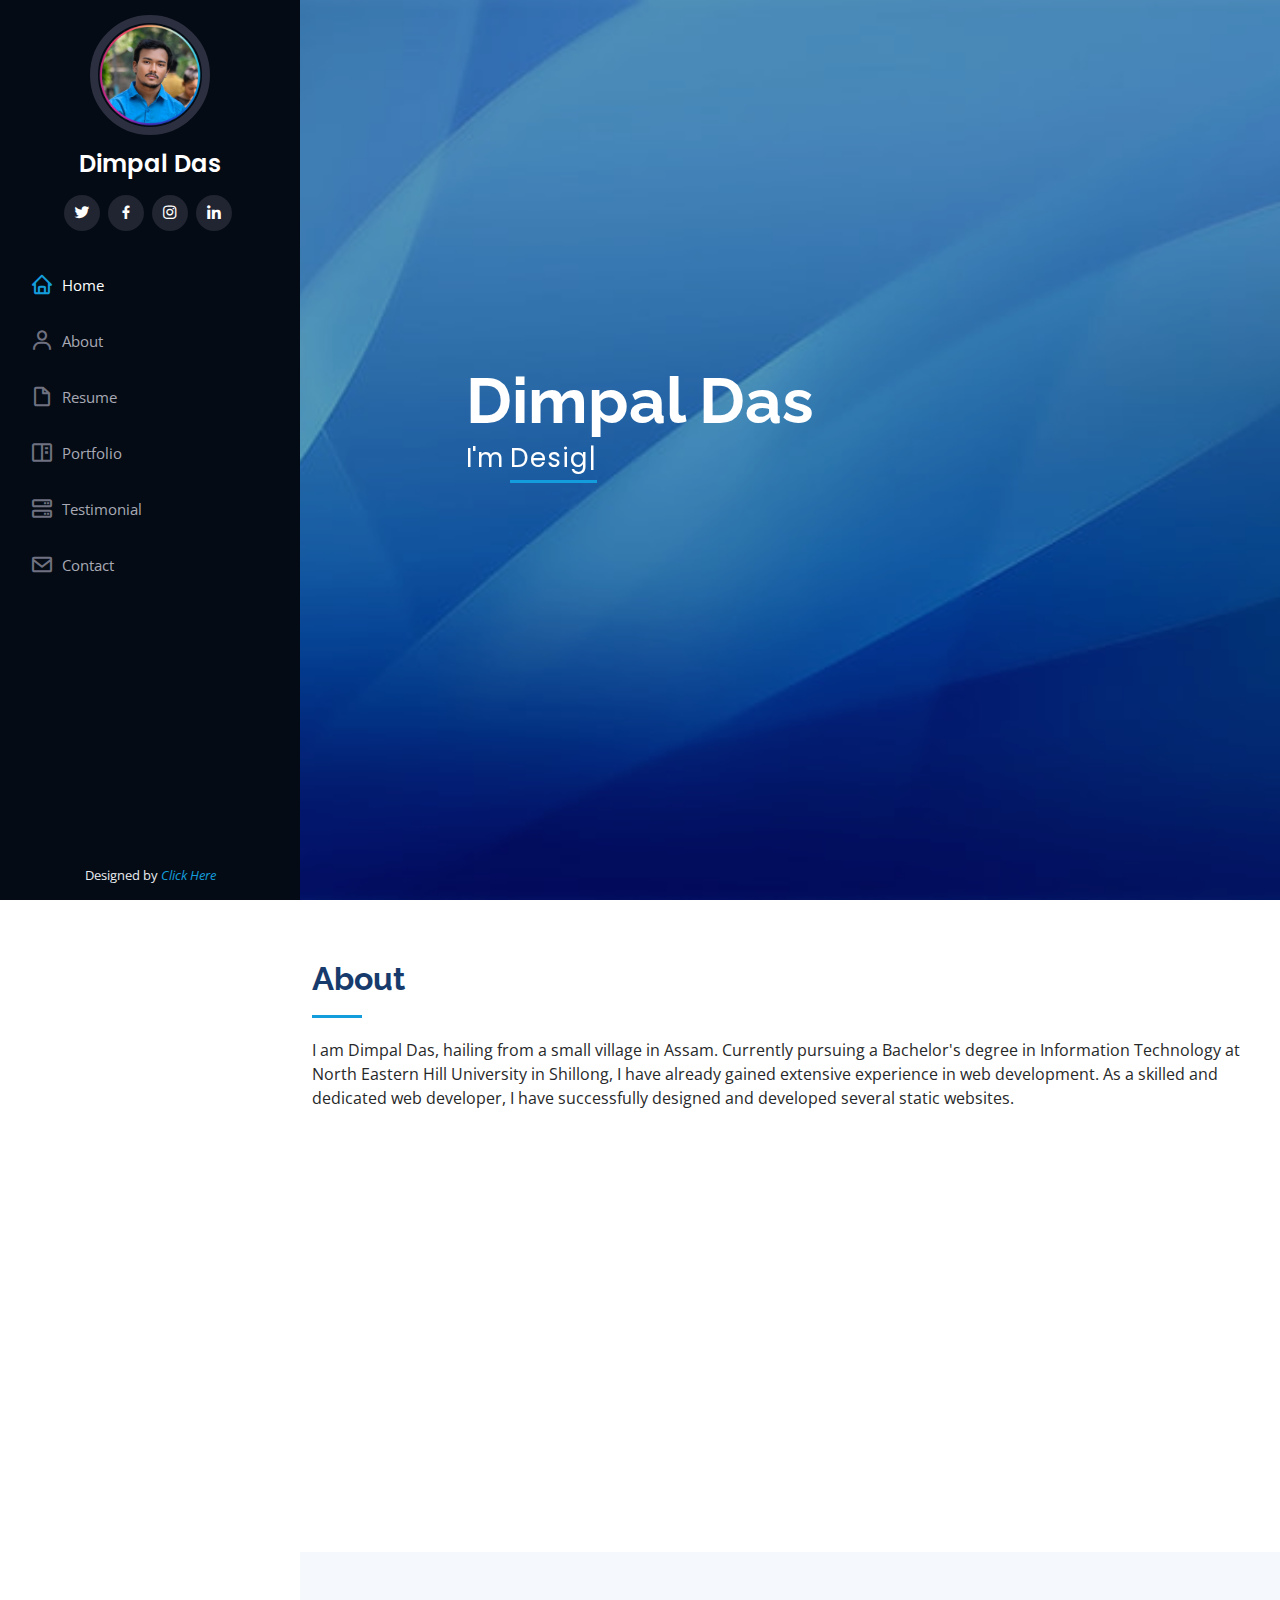
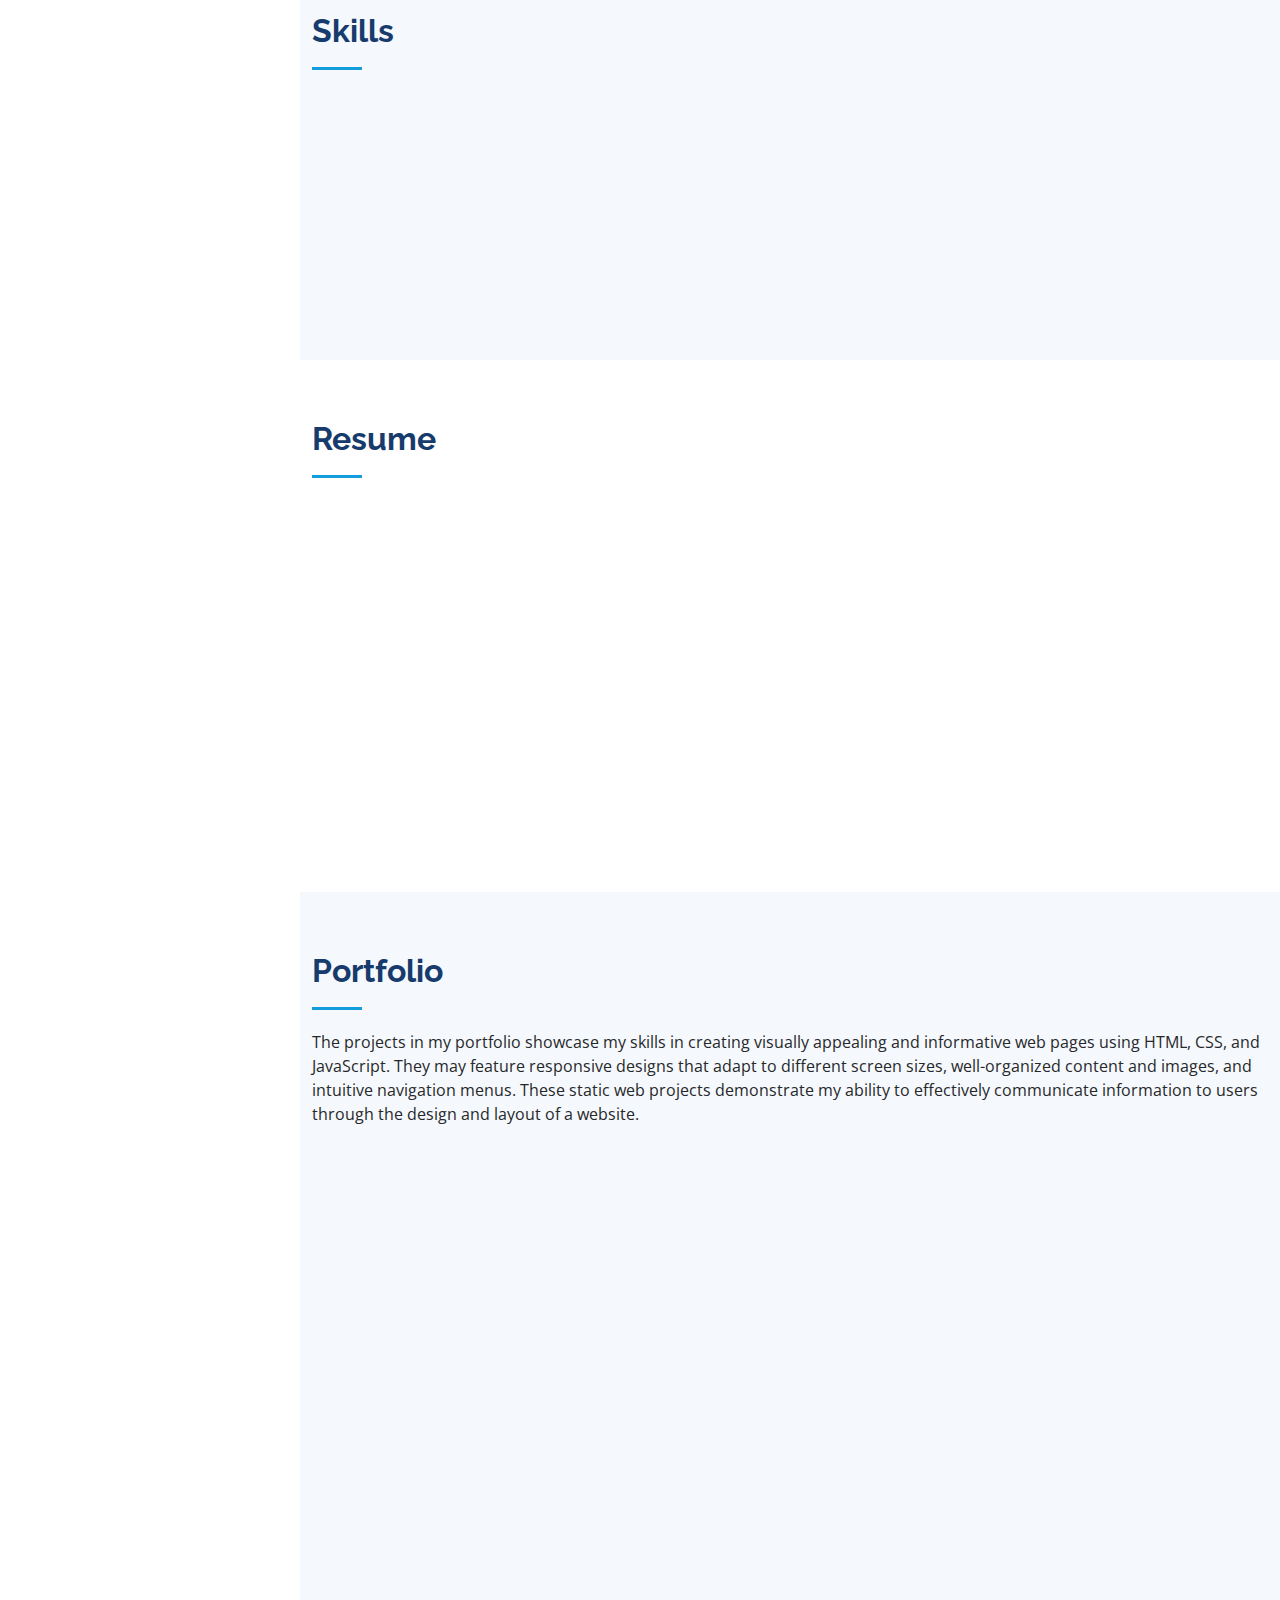
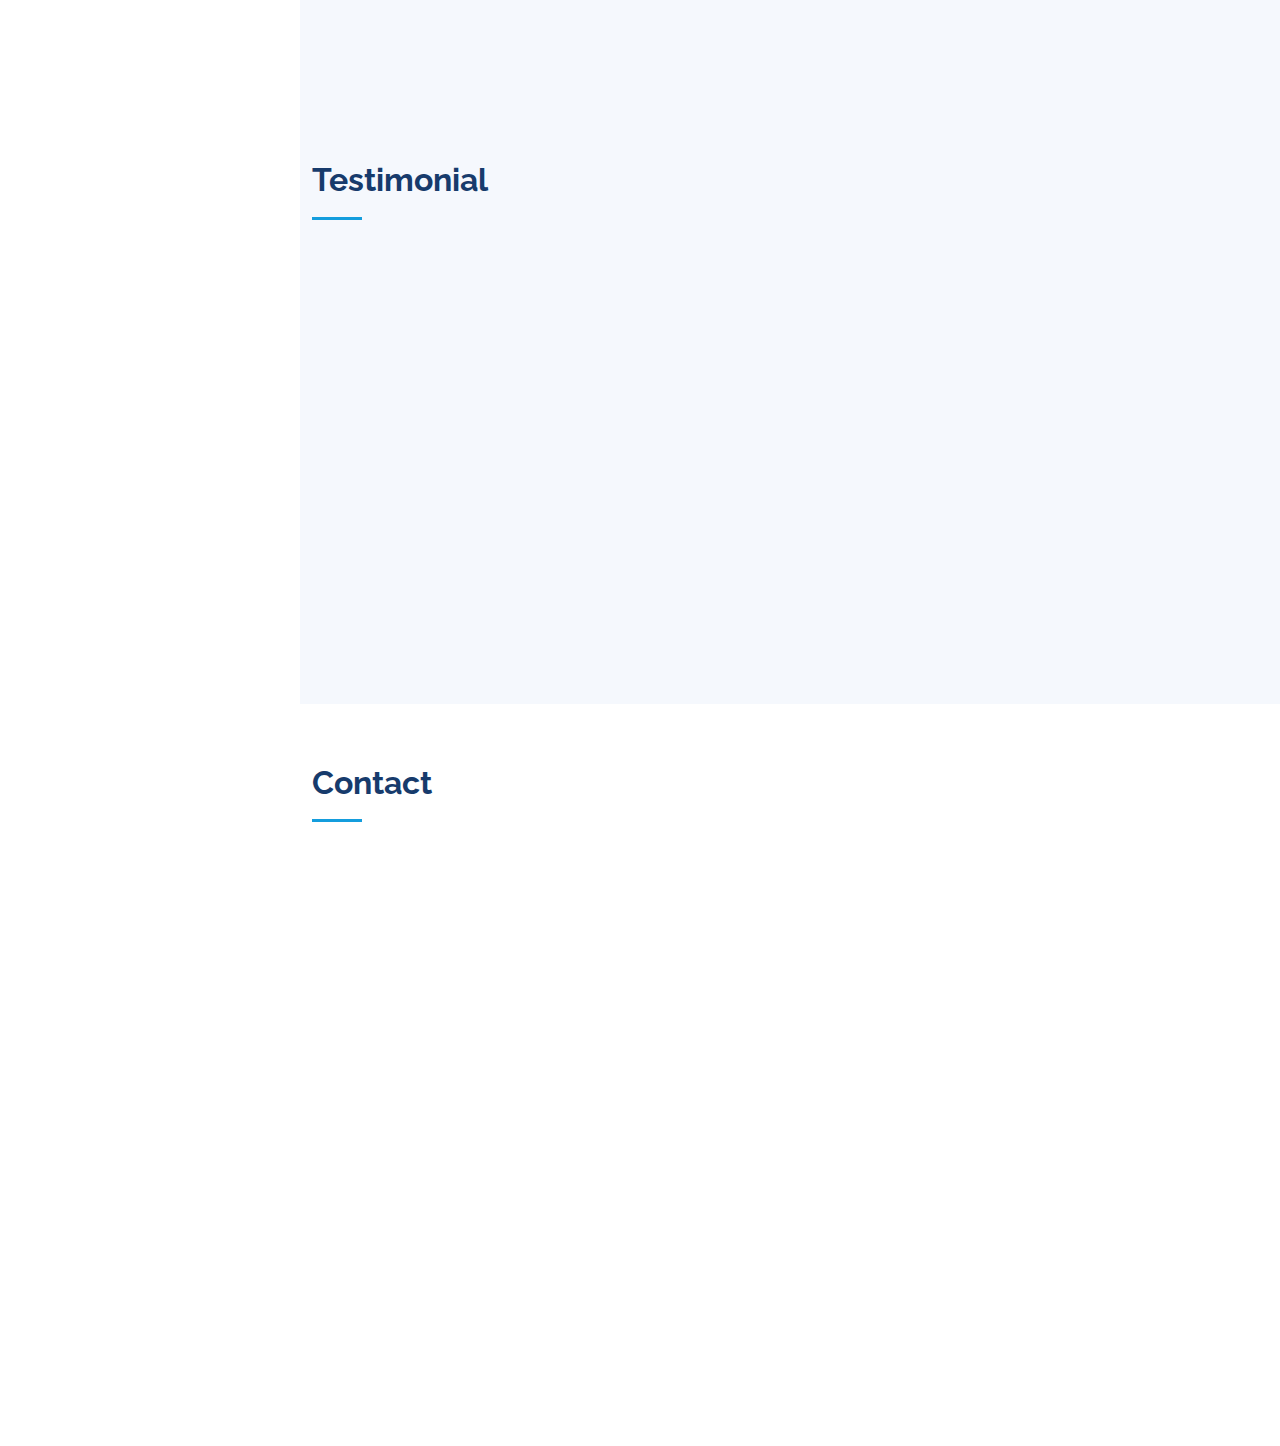
==== commit 1061cd18: "Add files via upload" ====
--- a/index.html
+++ b/index.html
@@ -65,7 +65,7 @@
           <li><a href="#resume" class="nav-link scrollto"><i class="bx bx-file-blank"></i> <span>Resume</span></a></li>
           <li><a href="#portfolio" class="nav-link scrollto"><i class="bx bx-book-content"></i>
               <span>Portfolio</span></a></li>
-          <li><a href="#services" class="nav-link scrollto"><i class="bx bx-server"></i> <span>Services</span></a></li>
+          <li><a href="#testimonials" class="nav-link scrollto"><i class="bx bx-server"></i> <span>Testimonial</span></a></li>
           <li><a href="#contact" class="nav-link scrollto"><i class="bx bx-envelope"></i> <span>Contact</span></a></li>
         </ul>
       </nav><!-- .nav-menu -->
@@ -265,67 +265,67 @@
         <div class="row portfolio-container" data-aos="fade-up" data-aos-delay="100">
 
           <div class="col-lg-4 col-md-6 portfolio-item filter-app">
-            <div class="portfolio-wrap">
+            <div class="portfolio-wrap border border-dark p-1">
               <img src="assets/img/portfolio/calcu.png" class="img-fluid" alt="">
               <div class="portfolio-links">
                 <a href="assets/img/portfolio/calcu.png" data-gallery="portfolioGallery" class="portfolio-lightbox"
                   title="Web 1"><i class="bx bx-plus"></i></a>
-                <a href="./project1.html" title="More Details"><i class="bx bx-link"></i></a>
+                <a href="./project1" title="More Details"><i class="bx bx-link"></i></a>
               </div>
             </div>
           </div>
 
           <div class="col-lg-4 col-md-6 portfolio-item filter-web">
-            <div class="portfolio-wrap">
+            <div class="portfolio-wrap border border-dark p-1">
               <img src="assets/img/portfolio/registration.png" class="img-fluid" alt="">
               <div class="portfolio-links">
                 <a href="assets/img/portfolio/registration.png" data-gallery="portfolioGallery"
                   class="portfolio-lightbox" title="Web 2"><i class="bx bx-plus"></i></a>
-                <a href="./project2.html" title="More Details"><i class="bx bx-link"></i></a>
+                <a href="./project2" title="More Details"><i class="bx bx-link"></i></a>
               </div>
             </div>
           </div>
 
           <div class="col-lg-4 col-md-6 portfolio-item filter-app">
-            <div class="portfolio-wrap">
+            <div class="portfolio-wrap border border-dark p-1">
               <img src="assets/img/portfolio/sgpacalcu.png" class="img-fluid" alt="">
               <div class="portfolio-links">
                 <a href="assets/img/portfolio/sgpacalcu.png" data-gallery="portfolioGallery" class="portfolio-lightbox"
                   title="Web 3"><i class="bx bx-plus"></i></a>
-                <a href="./project3.html" title="More Details"><i class="bx bx-link"></i></a>
+                <a href="./project3" title="More Details"><i class="bx bx-link"></i></a>
               </div>
             </div>
           </div>
 
           <div class="col-lg-4 col-md-6 portfolio-item filter-card">
-            <div class="portfolio-wrap">
+            <div class="portfolio-wrap border border-dark p-1">
               <img src="assets/img/portfolio/rps.png" class="img-fluid" alt="">
               <div class="portfolio-links">
                 <a href="assets/img/portfolio/rps.png" data-gallery="portfolioGallery" class="portfolio-lightbox"
                   title="Web 4"><i class="bx bx-plus"></i></a>
-                <a href="./project4.html" title="More Details"><i class="bx bx-link"></i></a>
+                <a href="./project4" title="More Details"><i class="bx bx-link"></i></a>
               </div>
             </div>
           </div>
 
           <div class="col-lg-4 col-md-6 portfolio-item filter-web">
-            <div class="portfolio-wrap">
+            <div class="portfolio-wrap border border-dark p-1">
               <img src="assets/img/portfolio/portfolio.png" class="img-fluid" alt="">
               <div class="portfolio-links">
                 <a href="assets/img/portfolio/portfolio.png" data-gallery="portfolioGallery" class="portfolio-lightbox"
                   title="Web 5"><i class="bx bx-plus"></i></a>
-                <a href="./Project5.html" title="More Details"><i class="bx bx-link"></i></a>
+                <a href="./Project5" title="More Details"><i class="bx bx-link"></i></a>
               </div>
             </div>
           </div>
 
           <div class="col-lg-4 col-md-6 portfolio-item filter-app">
-            <div class="portfolio-wrap">
+            <div class="portfolio-wrap border border-dark p-1">
               <img src="assets/img/portfolio/myprofile.png" class="img-fluid" alt="">
               <div class="portfolio-links">
                 <a href="assets/img/portfolio/myprofile.png" data-gallery="portfolioGallery" class="portfolio-lightbox"
                   title="Web 6"><i class="bx bx-plus"></i></a>
-                <a href="Project6.html" title="More Details"><i class="bx bx-link"></i></a>
+                <a href="Project6" title="More Details"><i class="bx bx-link"></i></a>
               </div>
             </div>
           </div>
@@ -344,7 +344,7 @@
       <div class="container">
 
         <div class="section-title">
-          <h2>Testimonials</h2>
+          <h2>Testimonial</h2>
         </div>
 
         <div class="testimonials-slider swiper" data-aos="fade-up" data-aos-delay="100">
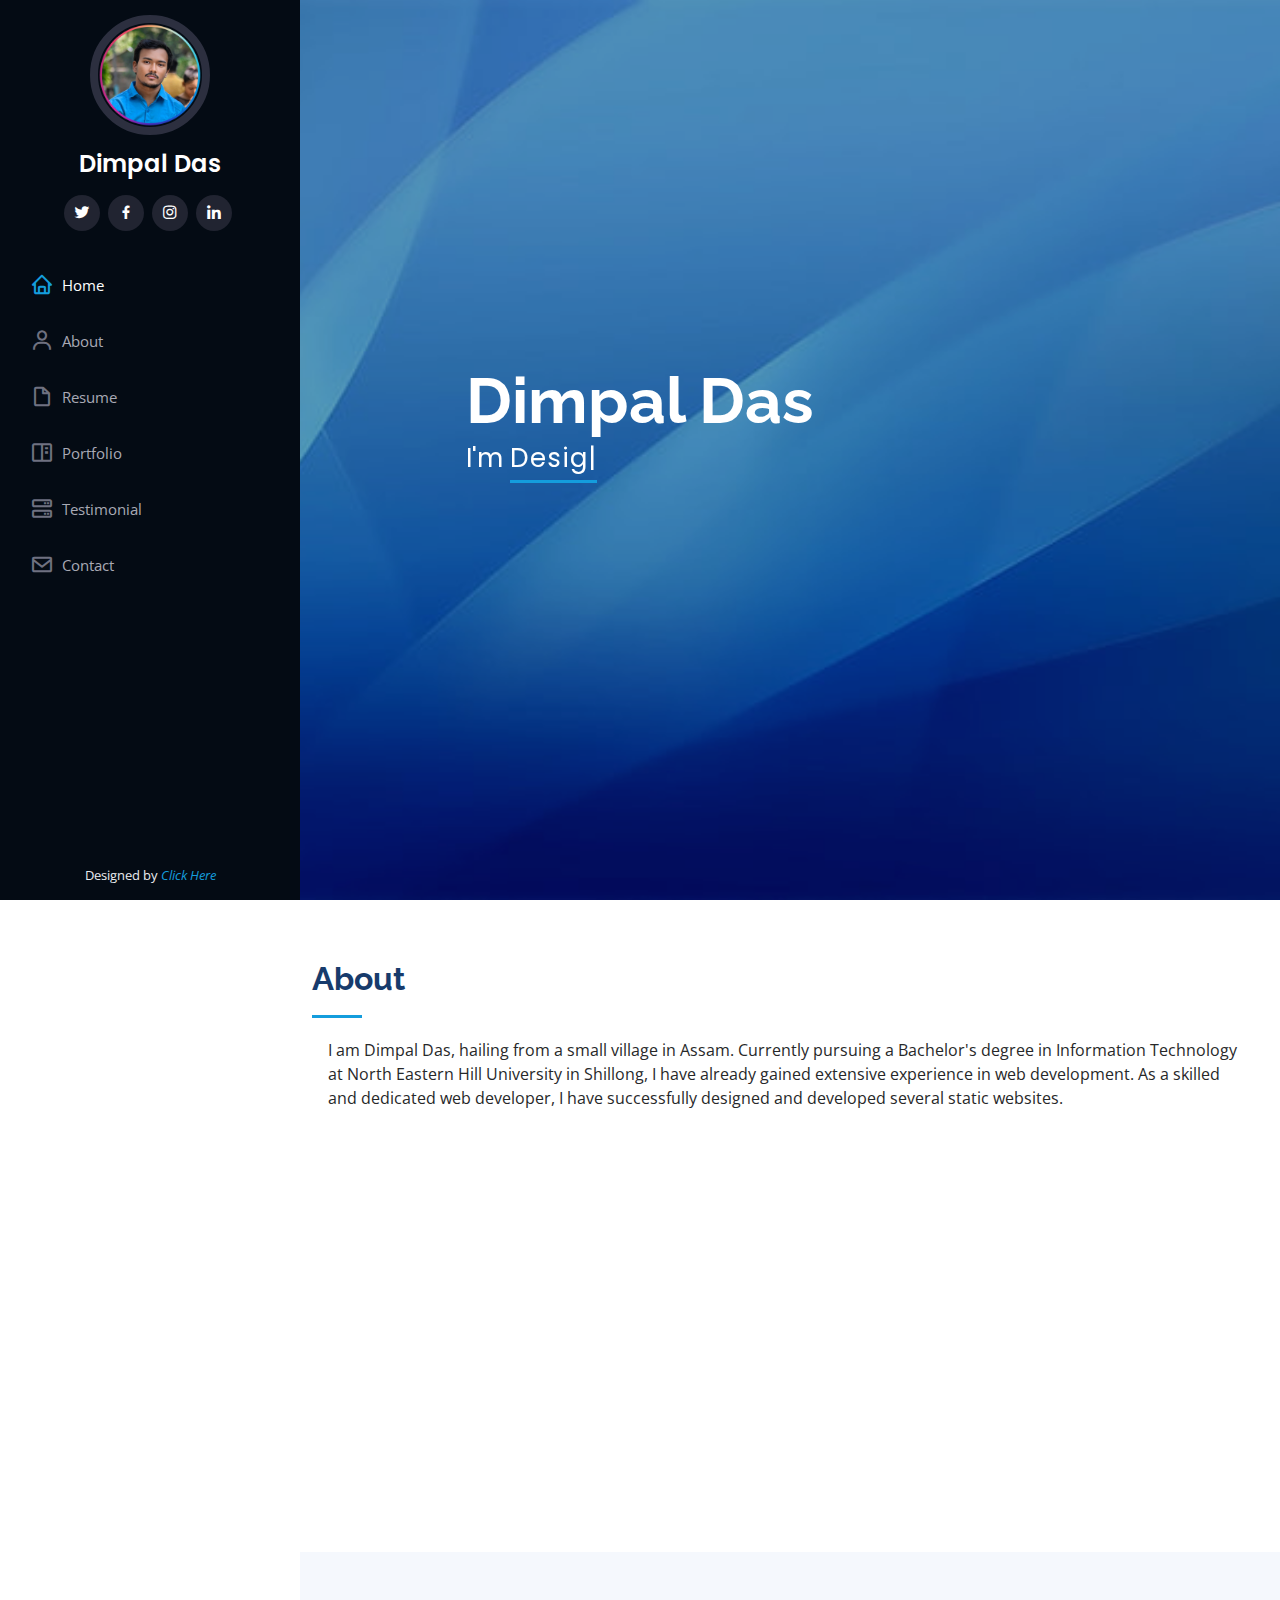
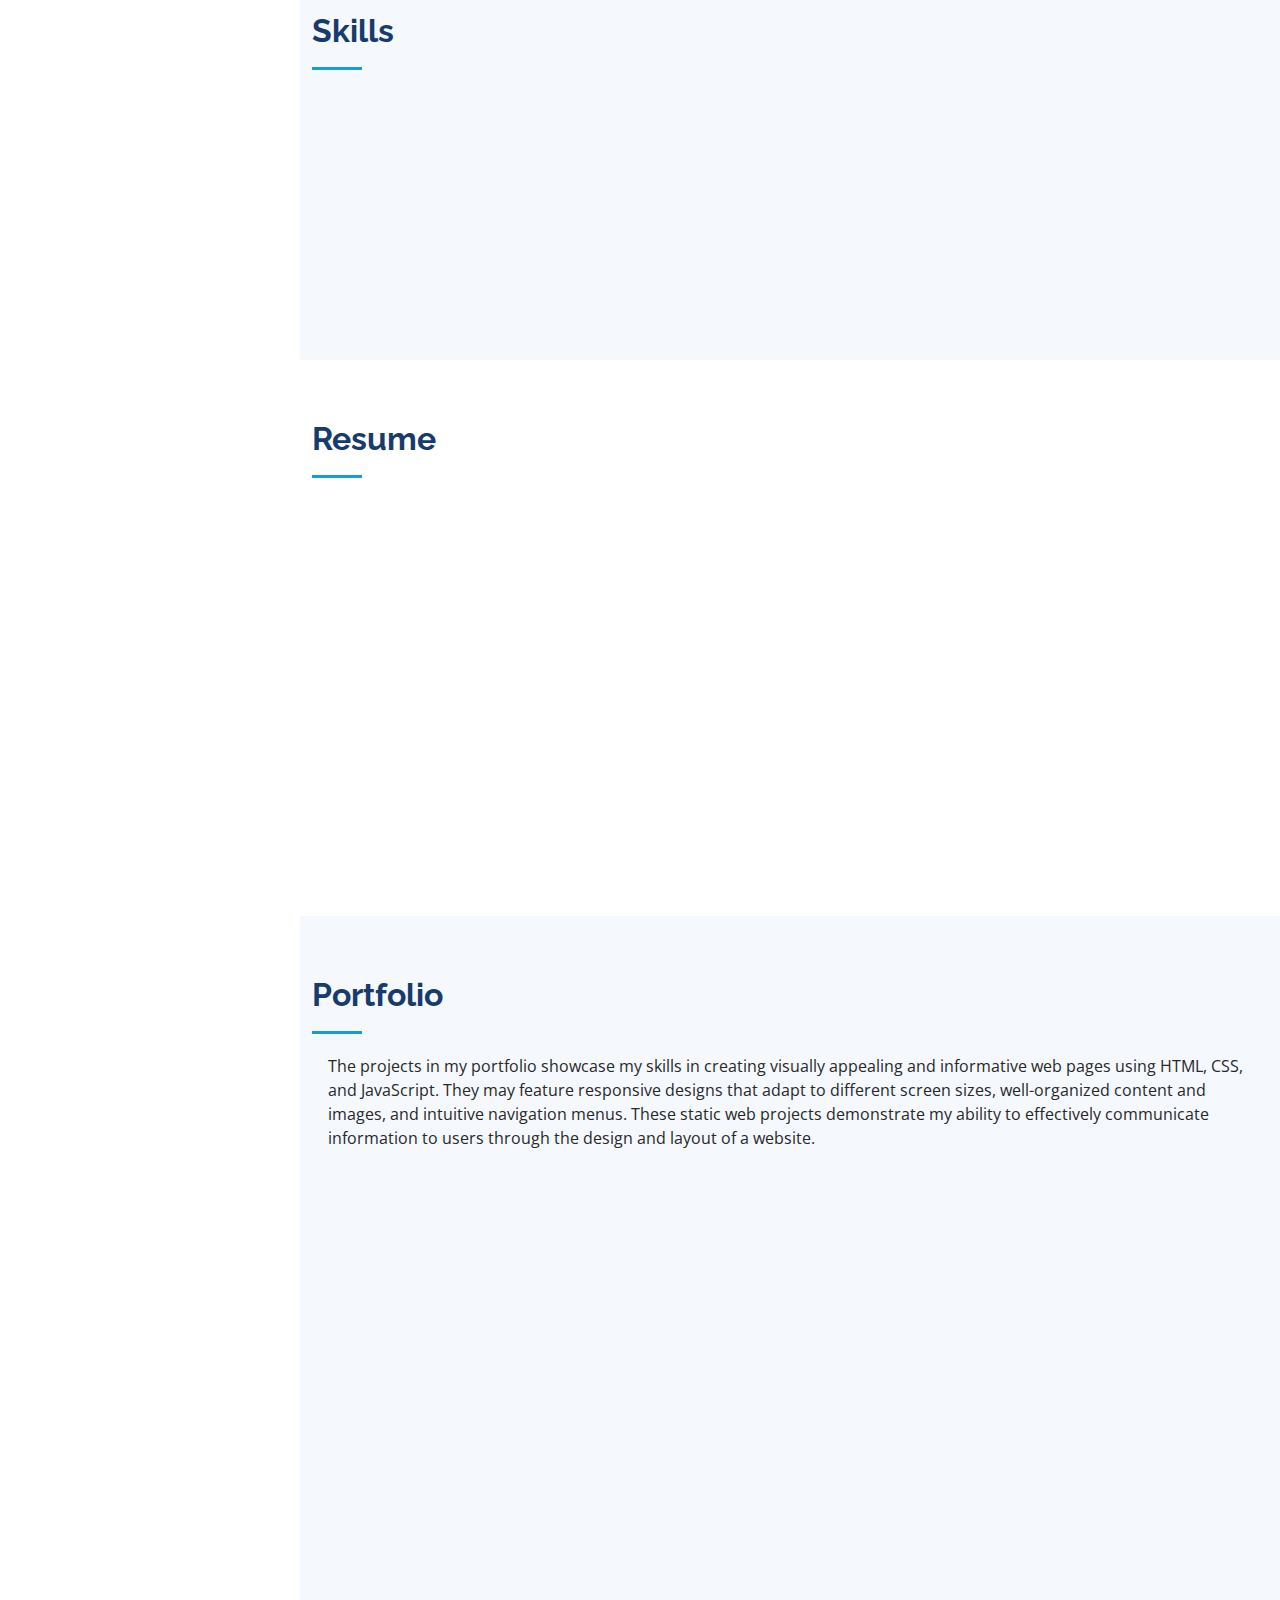
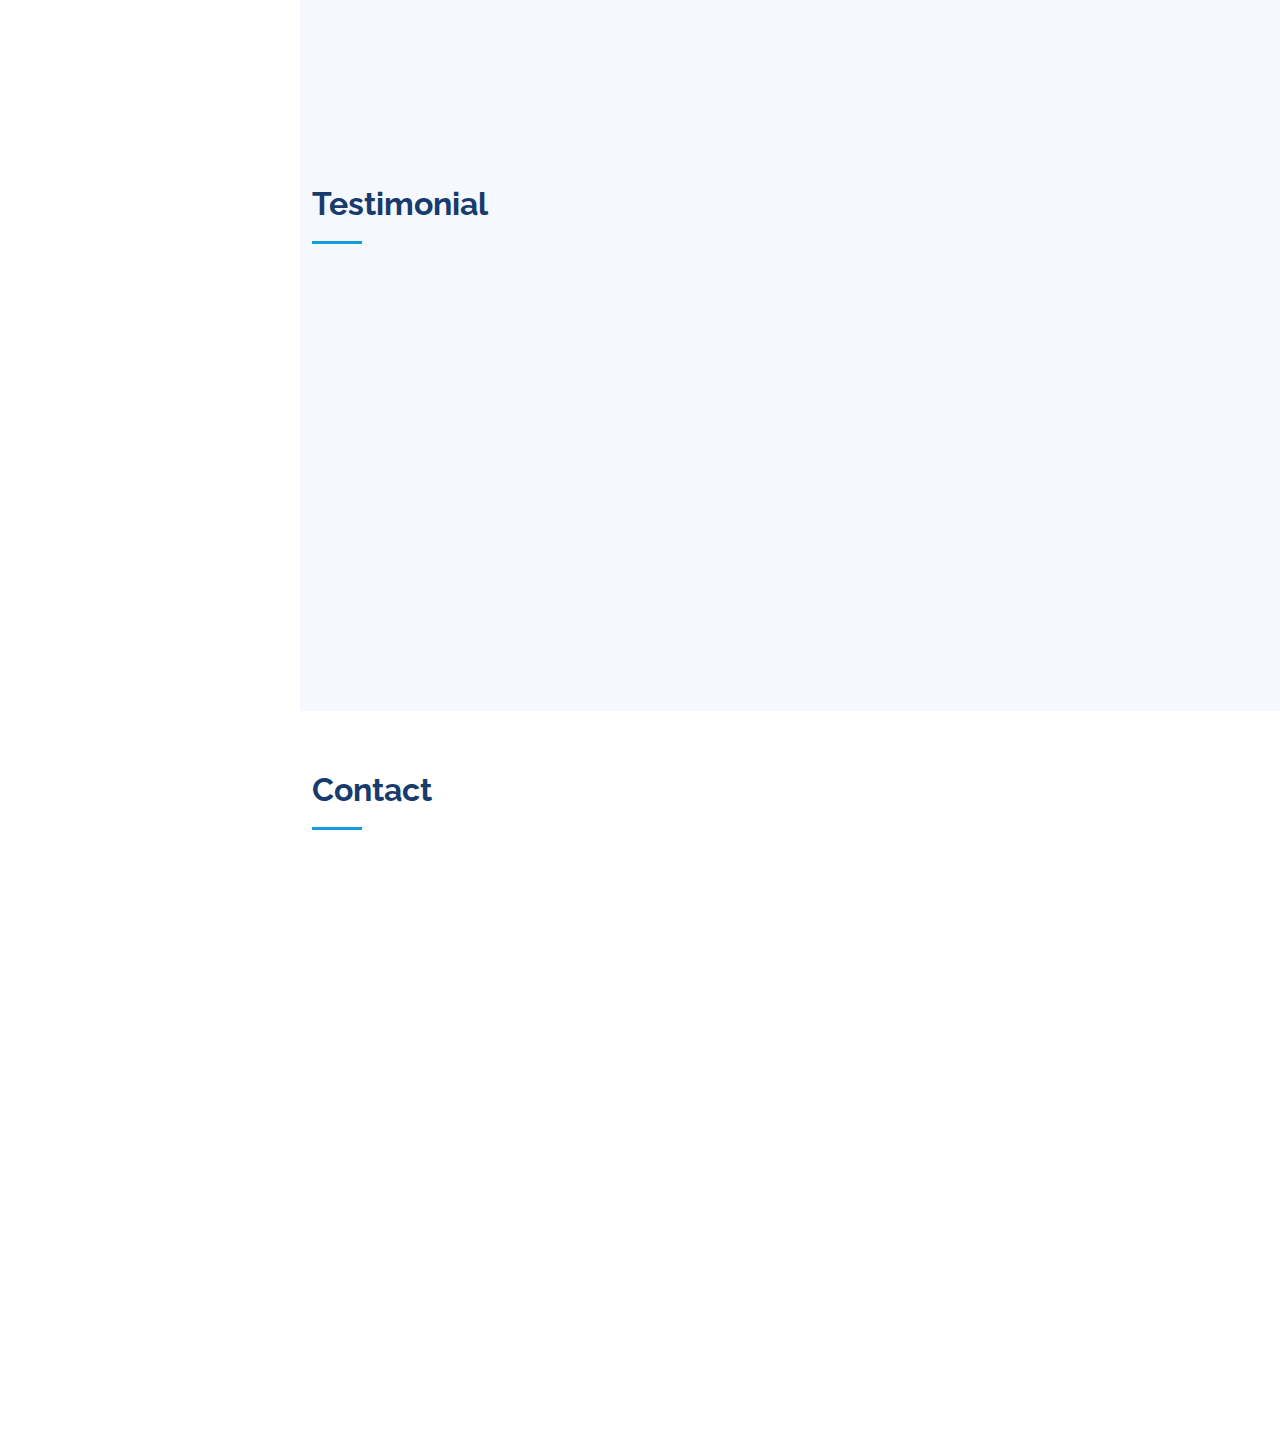
==== commit 0dbb0982: "Add files via upload" ====
--- a/index.html
+++ b/index.html
@@ -88,7 +88,7 @@
 
         <div class="section-title">
           <h2>About</h2>
-          <p>I am Dimpal Das, hailing from a small village in Assam. Currently pursuing a Bachelor's
+          <p class="px-3 text-justify">I am Dimpal Das, hailing from a small village in Assam. Currently pursuing a Bachelor's
             degree in Information Technology at North Eastern Hill University in Shillong, I have already gained
             extensive experience in web development. As a skilled and dedicated web developer, I have successfully
             designed and developed several static websites.
@@ -101,7 +101,7 @@
           </div>
           <div class="col-lg-8 pt-4 pt-lg-0 content" data-aos="fade-left">
             <h3>UI/UX Designer &amp; Web Developer.</h3>
-            <p class="fst-italic">
+            <p class="fst-italic px-2 text-justify">
               My passion for web development stems from my deep interest in computer technology and its practical
               applications. I am always eager to explore new techniques and stay up-to-date with emerging trends and
               best practices in the industry. I am also an avid learner and enjoy reading about new topics. I am
@@ -179,13 +179,6 @@
               </div>
             </div>
 
-            <!-- <div class="progress">
-              <span class="skill">Express <i class="val">20%</i></span>
-              <div class="progress-bar-wrap">
-                <div class="progress-bar" role="progressbar" aria-valuenow="20" aria-valuemin="0" aria-valuemax="100"></div>
-              </div>
-            </div> -->
-
             <div class="progress">
               <span class="skill">Photoshop <i class="val">60%</i></span>
               <div class="progress-bar-wrap">
@@ -214,7 +207,7 @@
             <h3 class="resume-title">Sumary</h3>
             <div class="resume-item pb-0">
               <h4>Dimpal Das</h4>
-              <p><em>I'm a positive, enthusiastic and competent Web Developer who, over the months, has built us a
+              <p class="pe-4 text-justify"><em>I'm a positive, enthusiastic and competent Web Developer who, over the months, has built us a
                   diverse range of skills, qualities and attributes that guarantee I will perform highly in this
                   role.</em></p>
               <ul>
@@ -244,7 +237,7 @@
 
         <div class="section-title">
           <h2>Portfolio</h2>
-          <p>The projects in my portfolio showcase my skills in creating visually appealing and informative web
+          <p class="text-justify px-3">The projects in my portfolio showcase my skills in creating visually appealing and informative web
             pages using HTML, CSS, and JavaScript. They may feature responsive designs that adapt to different screen
             sizes, well-organized content and images, and intuitive navigation menus. These static web projects
             demonstrate my ability to effectively communicate information to users through the design and layout of a
@@ -365,7 +358,6 @@
                 </p>
                 <img src="assets/img/dimpl.png" class="testimonial-img" alt="">
                 <h3>Dimpal Das</h3>
-                <h4>Developer</h4>
               </div>
             </div><!-- End testimonial item -->
           </div>
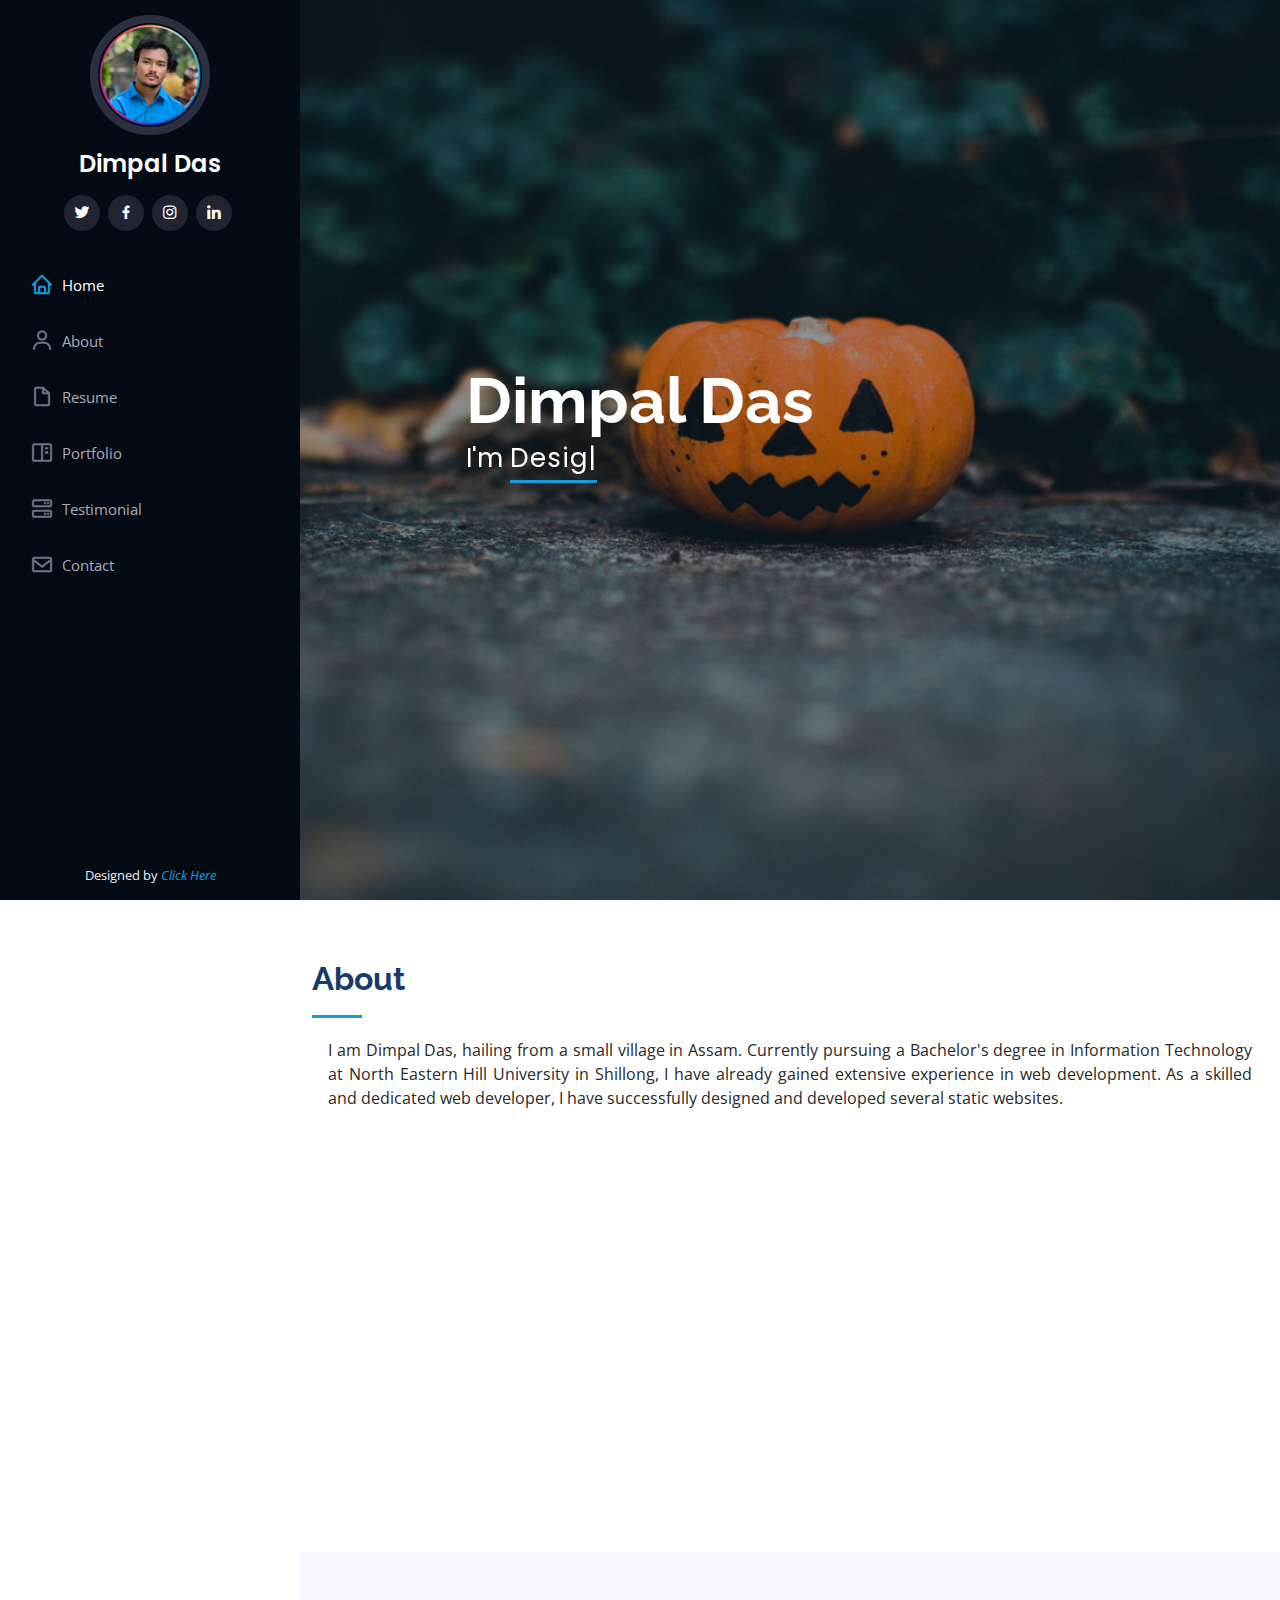
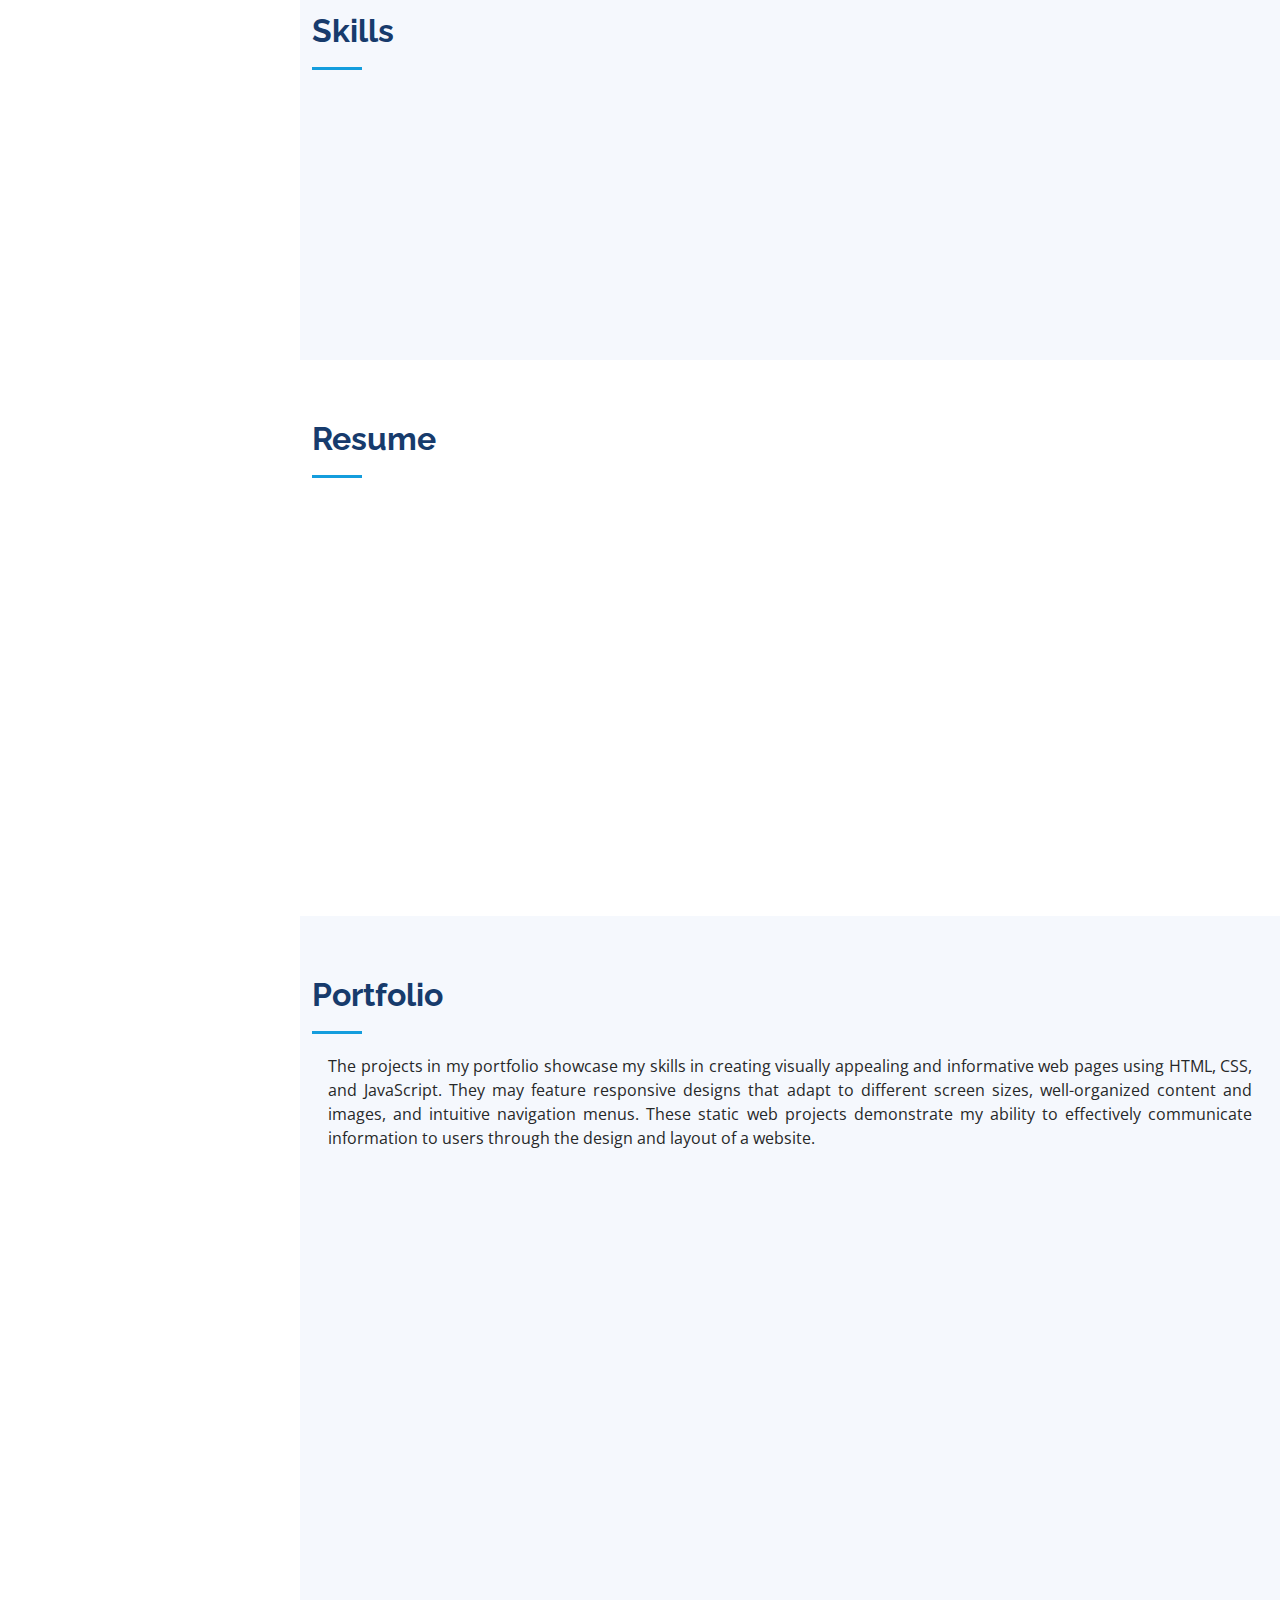
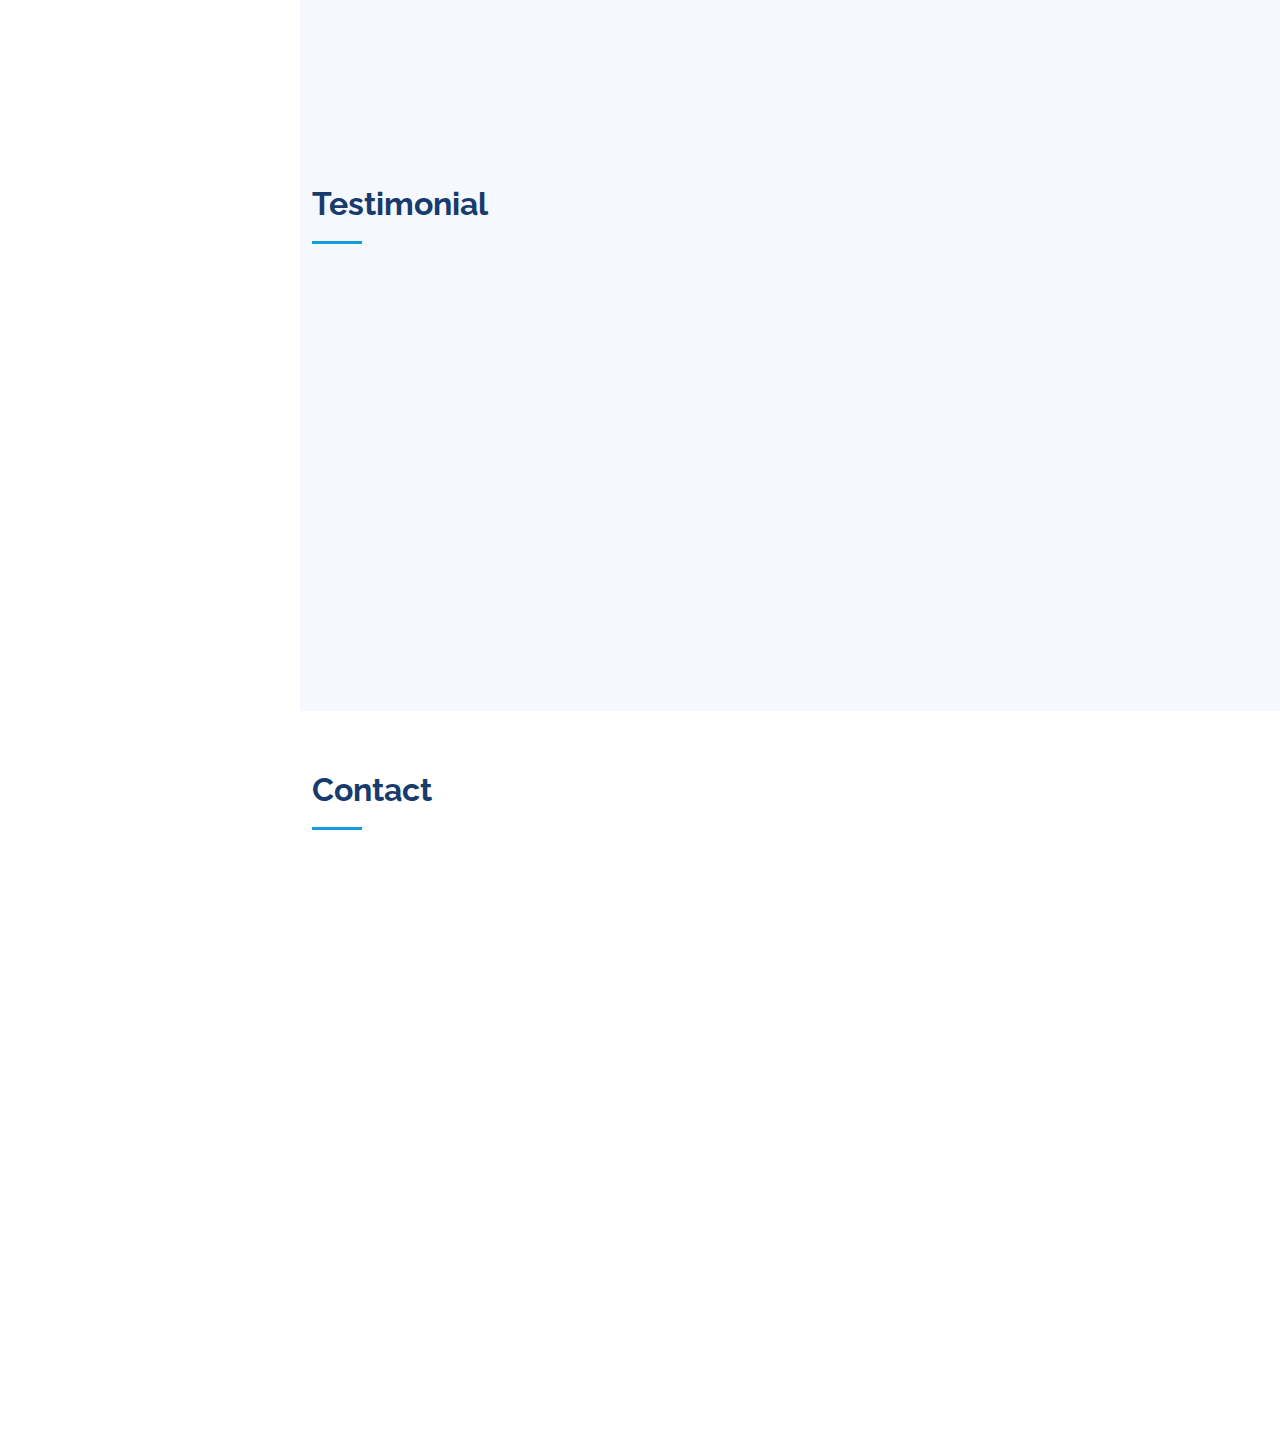
==== commit 3a1ef508: "Update index.html" ====
--- a/index.html
+++ b/index.html
@@ -420,7 +420,7 @@
         <!-- You can delete the links only if you purchased the pro version. -->
         <!-- Licensing information: https://bootstrapmade.com/license/ -->
         <!-- Purchase the pro version with working PHP/AJAX contact form: https://bootstrapmade.com/iportfolio-bootstrap-portfolio-websites-template/ -->
-        Designed by <a href="https://dimpal.online/"><i>Click Here</i></a>
+        Designed by <a href="https://dimpal001.github.io/dimple/"><i>Click Here</i></a>
       </div>
     </div>
   </footer><!-- End  Footer -->
@@ -444,4 +444,4 @@
 
 </body>
 
-</html>+</html>
--- a/assets/css/style.css
+++ b/assets/css/style.css
@@ -14,6 +14,12 @@
   color: #272829;
 }
 
+p{
+  text-align: justify;
+}
+.testimonial-item p{
+  text-align: center;
+}
 a {
   color: #149ddd;
   text-decoration: none;
@@ -229,7 +235,7 @@
 #hero {
   width: 100%;
   height: 100vh;
-  background: url("../img/myImg.jpg") top center;
+  background: url("../img/myImg4.jpg") top center;
   background-repeat: no-repeat;
   background-size:cover;
 }
@@ -1092,4 +1098,4 @@
     width: auto;
     padding-right: 20px 15px;
   }
-}+}
